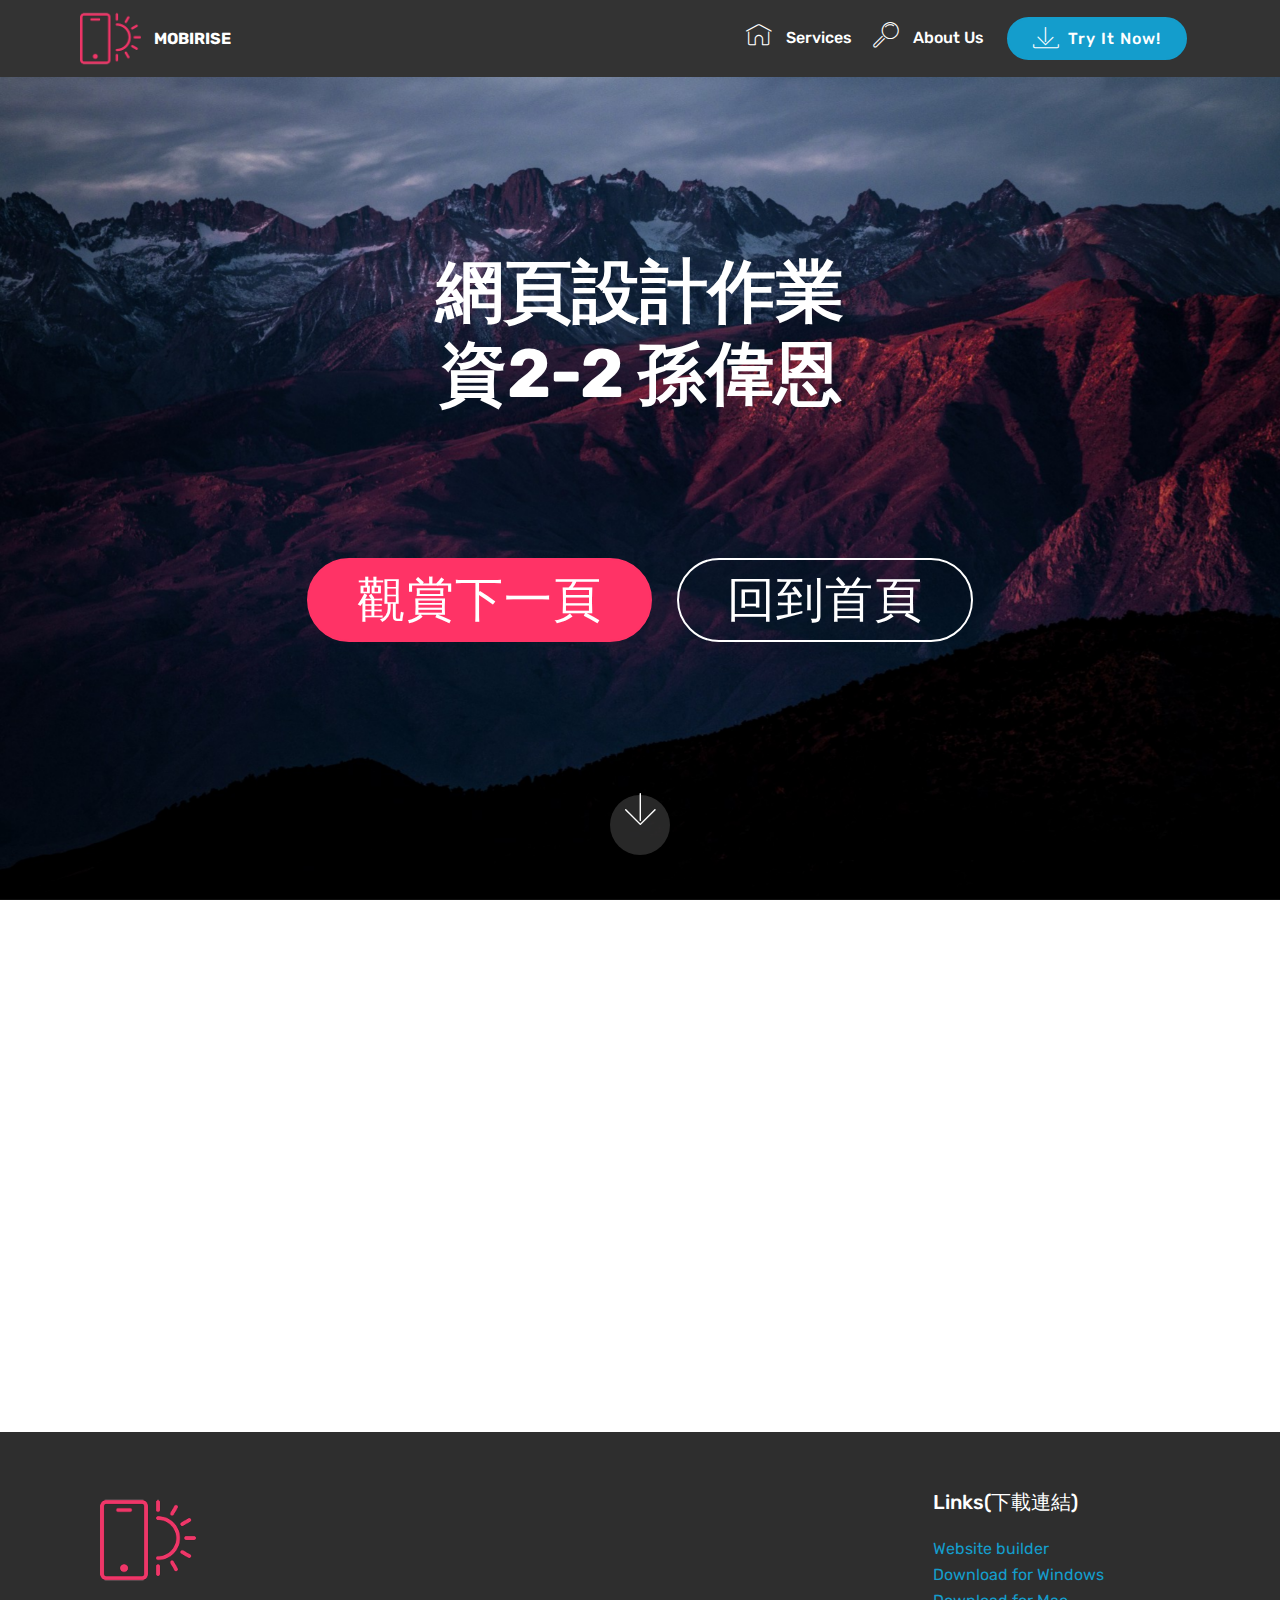
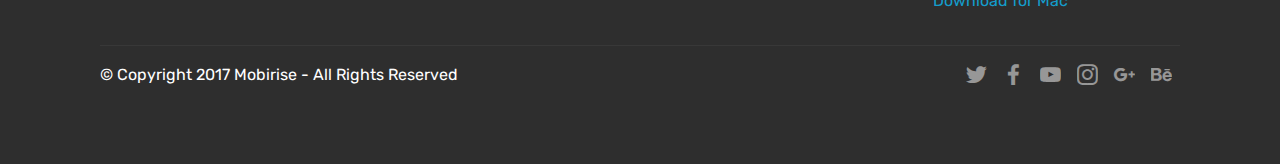
==== index.html @ 775501ca "create github pages" ====
<!DOCTYPE html>
<html>
<head>
  <!-- Site made with Mobirise Website Builder v4.3.4, https://mobirise.com -->
  <meta charset="UTF-8">
  <meta http-equiv="X-UA-Compatible" content="IE=edge">
  <meta name="generator" content="Mobirise v4.3.4, mobirise.com">
  <meta name="viewport" content="width=device-width, initial-scale=1">
  <link rel="shortcut icon" href="assets/images/logo2.png" type="image/x-icon">
  <meta name="description" content="">
  <title>Home</title>
  <link rel="stylesheet" href="assets/web/assets/mobirise-icons/mobirise-icons.css">
  <link rel="stylesheet" href="assets/tether/tether.min.css">
  <link rel="stylesheet" href="assets/bootstrap/css/bootstrap.min.css">
  <link rel="stylesheet" href="assets/bootstrap/css/bootstrap-grid.min.css">
  <link rel="stylesheet" href="assets/bootstrap/css/bootstrap-reboot.min.css">
  <link rel="stylesheet" href="assets/socicon/css/styles.css">
  <link rel="stylesheet" href="assets/dropdown/css/style.css">
  <link rel="stylesheet" href="assets/theme/css/style.css">
  <link rel="stylesheet" href="assets/mobirise/css/mbr-additional.css" type="text/css">
  
  
  
</head>
<body>
<section class="menu cid-qy1KsmOvwh" once="menu" id="menu1-e" data-rv-view="10">

    

    <nav class="navbar navbar-expand beta-menu navbar-dropdown align-items-center navbar-fixed-top navbar-toggleable-sm">
        <button class="navbar-toggler navbar-toggler-right" type="button" data-toggle="collapse" data-target="#navbarSupportedContent" aria-controls="navbarSupportedContent" aria-expanded="false" aria-label="Toggle navigation">
            <div class="hamburger">
                <span></span>
                <span></span>
                <span></span>
                <span></span>
            </div>
        </button>
        <div class="menu-logo">
            <div class="navbar-brand">
                <span class="navbar-logo">
                    <a href="https://mobirise.com">
                         <img src="assets/images/logo2.png" alt="Mobirise" media-simple="true" style="height: 3.8rem;">
                    </a>
                </span>
                <span class="navbar-caption-wrap"><a class="navbar-caption text-white display-4" href="https://mobirise.com">
                        MOBIRISE
                    </a></span>
            </div>
        </div>
        <div class="collapse navbar-collapse" id="navbarSupportedContent">
            <ul class="navbar-nav nav-dropdown" data-app-modern-menu="true">
                <li class="nav-item">
                    <a class="nav-link link text-white display-4" href="https://mobirise.com">
                        <span class="mbri-home mbr-iconfont mbr-iconfont-btn"></span>
                        Services
                    </a>
                </li>
                <li class="nav-item">
                    <a class="nav-link link text-white display-4" href="https://mobirise.com">
                        <span class="mbri-search mbr-iconfont mbr-iconfont-btn"></span>
                        About Us
                    </a>
                </li>
            </ul>
            <div class="navbar-buttons mbr-section-btn">
                <a class="btn btn-sm btn-primary display-4" href="https://mobirise.com">
                    <span class="mbri-save mbr-iconfont mbr-iconfont-btn "></span>
                    Try It Now!
                </a>
            </div>
        </div>
    </nav>
</section>

<section class="engine"><a href="https://mobirise.co/p">bootstrap navbar</a></section><section class="cid-qy1KsnTY1E mbr-fullscreen mbr-parallax-background" id="header2-f" data-rv-view="12">

    

    

    <div class="container align-center">
        <div class="row justify-content-md-center">
            <div class="mbr-white col-md-10">
                <h1 class="mbr-section-title mbr-bold pb-3 mbr-fonts-style display-1">網頁設計作業<br>資2-2 孫偉恩<br><br></h1>
                
                <p class="mbr-text pb-3 mbr-fonts-style display-5"></p>
                <div class="mbr-section-btn"><a class="btn btn-md btn-secondary display-2" href="page1.html#slider2-i">觀賞下一頁</a>
                    <a class="btn btn-md btn-white-outline display-2" href="https://mobirise.com">回到首頁</a></div>
            </div>
        </div>
    </div>
    <div class="mbr-arrow hidden-sm-down" aria-hidden="true">
        <a href="#next">
            <i class="mbri-down mbr-iconfont"></i>
        </a>
    </div>
</section>

<section class="cid-qy1RGTD971" id="video1-m" data-rv-view="15">

    
    
    <figure class="mbr-figure align-center container">
        <div class="video-block" style="width: 66%;">
            <div><iframe class="mbr-embedded-video" src="https://www.youtube.com/embed/7FwPp7DI3oA?rel=0&amp;amp;showinfo=0&amp;autoplay=1&amp;loop=0" width="1280" height="720" frameborder="0" allowfullscreen></iframe></div>
        </div>
    </figure>
</section>

<section class="cid-qy1KsoAacs" id="footer1-g" data-rv-view="17">

    

    

    <div class="container">
        <div class="media-container-row content text-white">
            <div class="col-12 col-md-3">
                <div class="media-wrap">
                    <a href="https://mobirise.com/">
                        <img src="assets/images/logo2.png" alt="Mobirise" media-simple="true">
                    </a>
                </div>
            </div>
            <div class="col-12 col-md-3 mbr-fonts-style display-7">
                <h5 class="pb-3"></h5>
                <p class="mbr-text"></p>
            </div>
            <div class="col-12 col-md-3 mbr-fonts-style display-7">
                <h5 class="pb-3"></h5>
                <p class="mbr-text"></p>
            </div>
            <div class="col-12 col-md-3 mbr-fonts-style display-7">
                <h5 class="pb-3">
                    Links(下載連結)</h5>
                <p class="mbr-text">
                    <a class="text-primary" href="https://mobirise.com/">Website builder</a>
                    <br><a class="text-primary" href="https://mobirise.com/mobirise-free-win.zip">Download for Windows</a>
                    <br><a class="text-primary" href="https://mobirise.com/mobirise-free-mac.zip">Download for Mac</a>
                </p>
            </div>
        </div>
        <div class="footer-lower">
            <div class="media-container-row">
                <div class="col-sm-12">
                    <hr>
                </div>
            </div>
            <div class="media-container-row mbr-white">
                <div class="col-sm-6 copyright">
                    <p class="mbr-text mbr-fonts-style display-7">
                        © Copyright 2017 Mobirise - All Rights Reserved
                    </p>
                </div>
                <div class="col-md-6">
                    <div class="social-list align-right">
                        <div class="soc-item">
                            <a href="https://twitter.com/mobirise" target="_blank">
                                <span class="socicon-twitter socicon mbr-iconfont mbr-iconfont-social" media-simple="true"></span>
                            </a>
                        </div>
                        <div class="soc-item">
                            <a href="https://www.facebook.com/pages/Mobirise/1616226671953247" target="_blank">
                                <span class="socicon-facebook socicon mbr-iconfont mbr-iconfont-social" media-simple="true"></span>
                            </a>
                        </div>
                        <div class="soc-item">
                            <a href="https://www.youtube.com/c/mobirise" target="_blank">
                                <span class="socicon-youtube socicon mbr-iconfont mbr-iconfont-social" media-simple="true"></span>
                            </a>
                        </div>
                        <div class="soc-item">
                            <a href="https://instagram.com/mobirise" target="_blank">
                                <span class="socicon-instagram socicon mbr-iconfont mbr-iconfont-social" media-simple="true"></span>
                            </a>
                        </div>
                        <div class="soc-item">
                            <a href="https://plus.google.com/u/0/+Mobirise" target="_blank">
                                <span class="socicon-googleplus socicon mbr-iconfont mbr-iconfont-social" media-simple="true"></span>
                            </a>
                        </div>
                        <div class="soc-item">
                            <a href="https://www.behance.net/Mobirise" target="_blank">
                                <span class="socicon-behance socicon mbr-iconfont mbr-iconfont-social" media-simple="true"></span>
                            </a>
                        </div>
                    </div>
                </div>
            </div>
        </div>
    </div>
</section>


  <script src="assets/web/assets/jquery/jquery.min.js"></script>
  <script src="assets/popper/popper.min.js"></script>
  <script src="assets/tether/tether.min.js"></script>
  <script src="assets/bootstrap/js/bootstrap.min.js"></script>
  <script src="assets/dropdown/js/script.min.js"></script>
  <script src="assets/touch-swipe/jquery.touch-swipe.min.js"></script>
  <script src="assets/jarallax/jarallax.min.js"></script>
  <script src="assets/smooth-scroll/smooth-scroll.js"></script>
  <script src="assets/theme/js/script.js"></script>
  
  
</body>
</html>
---- assets/web/assets/mobirise-icons/mobirise-icons.css ----
@font-face {
  font-family: 'MobiriseIcons';
  src:  url('mobirise-icons.eot?spat4u');
  src:  url('mobirise-icons.eot?spat4u#iefix') format('embedded-opentype'),
    url('mobirise-icons.ttf?spat4u') format('truetype'),
    url('mobirise-icons.woff?spat4u') format('woff'),
    url('mobirise-icons.svg?spat4u#MobiriseIcons') format('svg');
  font-weight: normal;
  font-style: normal;
}

[class^="mbri-"], [class*=" mbri-"] {
  /* use !important to prevent issues with browser extensions that change fonts */
  font-family: MobiriseIcons !important;
  speak: none;
  font-style: normal;
  font-weight: normal;
  font-variant: normal;
  text-transform: none;
  line-height: 1;

  /* Better Font Rendering =========== */
  -webkit-font-smoothing: antialiased;
  -moz-osx-font-smoothing: grayscale;
}

.mbri-add-submenu:before {
  content: "\e900";
}
.mbri-alert:before {
  content: "\e901";
}
.mbri-align-center:before {
  content: "\e902";
}
.mbri-align-justify:before {
  content: "\e903";
}
.mbri-align-left:before {
  content: "\e904";
}
.mbri-align-right:before {
  content: "\e905";
}
.mbri-android:before {
  content: "\e906";
}
.mbri-apple:before {
  content: "\e907";
}
.mbri-arrow-down:before {
  content: "\e908";
}
.mbri-arrow-next:before {
  content: "\e909";
}
.mbri-arrow-prev:before {
  content: "\e90a";
}
.mbri-arrow-up:before {
  content: "\e90b";
}
.mbri-bold:before {
  content: "\e90c";
}
.mbri-bookmark:before {
  content: "\e90d";
}
.mbri-bootstrap:before {
  content: "\e90e";
}
.mbri-briefcase:before {
  content: "\e90f";
}
.mbri-browse:before {
  content: "\e910";
}
.mbri-bulleted-list:before {
  content: "\e911";
}
.mbri-calendar:before {
  content: "\e912";
}
.mbri-camera:before {
  content: "\e913";
}
.mbri-cart-add:before {
  content: "\e914";
}
.mbri-cart-full:before {
  content: "\e915";
}
.mbri-cash:before {
  content: "\e916";
}
.mbri-change-style:before {
  content: "\e917";
}
.mbri-chat:before {
  content: "\e918";
}
.mbri-clock:before {
  content: "\e919";
}
.mbri-close:before {
  content: "\e91a";
}
.mbri-cloud:before {
  content: "\e91b";
}
.mbri-code:before {
  content: "\e91c";
}
.mbri-contact-form:before {
  content: "\e91d";
}
.mbri-credit-card:before {
  content: "\e91e";
}
.mbri-cursor-click:before {
  content: "\e91f";
}
.mbri-cust-feedback:before {
  content: "\e920";
}
.mbri-database:before {
  content: "\e921";
}
.mbri-delivery:before {
  content: "\e922";
}
.mbri-desktop:before {
  content: "\e923";
}
.mbri-devices:before {
  content: "\e924";
}
.mbri-down:before {
  content: "\e925";
}
.mbri-download:before {
  content: "\e989";
}
.mbri-drag-n-drop:before {
  content: "\e927";
}
.mbri-drag-n-drop2:before {
  content: "\e928";
}
.mbri-edit:before {
  content: "\e929";
}
.mbri-edit2:before {
  content: "\e92a";
}
.mbri-error:before {
  content: "\e92b";
}
.mbri-extension:before {
  content: "\e92c";
}
.mbri-features:before {
  content: "\e92d";
}
.mbri-file:before {
  content: "\e92e";
}
.mbri-flag:before {
  content: "\e92f";
}
.mbri-folder:before {
  content: "\e930";
}
.mbri-gift:before {
  content: "\e931";
}
.mbri-github:before {
  content: "\e932";
}
.mbri-globe:before {
  content: "\e933";
}
.mbri-globe-2:before {
  content: "\e934";
}
.mbri-growing-chart:before {
  content: "\e935";
}
.mbri-hearth:before {
  content: "\e936";
}
.mbri-help:before {
  content: "\e937";
}
.mbri-home:before {
  content: "\e938";
}
.mbri-hot-cup:before {
  content: "\e939";
}
.mbri-idea:before {
  content: "\e93a";
}
.mbri-image-gallery:before {
  content: "\e93b";
}
.mbri-image-slider:before {
  content: "\e93c";
}
.mbri-info:before {
  content: "\e93d";
}
.mbri-italic:before {
  content: "\e93e";
}
.mbri-key:before {
  content: "\e93f";
}
.mbri-laptop:before {
  content: "\e940";
}
.mbri-layers:before {
  content: "\e941";
}
.mbri-left-right:before {
  content: "\e942";
}
.mbri-left:before {
  content: "\e943";
}
.mbri-letter:before {
  content: "\e944";
}
.mbri-like:before {
  content: "\e945";
}
.mbri-link:before {
  content: "\e946";
}
.mbri-lock:before {
  content: "\e947";
}
.mbri-login:before {
  content: "\e948";
}
.mbri-logout:before {
  content: "\e949";
}
.mbri-magic-stick:before {
  content: "\e94a";
}
.mbri-map-pin:before {
  content: "\e94b";
}
.mbri-menu:before {
  content: "\e94c";
}
.mbri-mobile:before {
  content: "\e94d";
}
.mbri-mobile2:before {
  content: "\e94e";
}
.mbri-mobirise:before {
  content: "\e94f";
}
.mbri-more-horizontal:before {
  content: "\e950";
}
.mbri-more-vertical:before {
  content: "\e951";
}
.mbri-music:before {
  content: "\e952";
}
.mbri-new-file:before {
  content: "\e953";
}
.mbri-numbered-list:before {
  content: "\e954";
}
.mbri-opened-folder:before {
  content: "\e955";
}
.mbri-pages:before {
  content: "\e956";
}
.mbri-paper-plane:before {
  content: "\e957";
}
.mbri-paperclip:before {
  content: "\e958";
}
.mbri-photo:before {
  content: "\e959";
}
.mbri-photos:before {
  content: "\e95a";
}
.mbri-pin:before {
  content: "\e95b";
}
.mbri-play:before {
  content: "\e95c";
}
.mbri-plus:before {
  content: "\e95d";
}
.mbri-preview:before {
  content: "\e95e";
}
.mbri-print:before {
  content: "\e95f";
}
.mbri-protect:before {
  content: "\e960";
}
.mbri-question:before {
  content: "\e961";
}
.mbri-quote-left:before {
  content: "\e962";
}
.mbri-quote-right:before {
  content: "\e963";
}
.mbri-refresh:before {
  content: "\e964";
}
.mbri-responsive:before {
  content: "\e965";
}
.mbri-right:before {
  content: "\e966";
}
.mbri-rocket:before {
  content: "\e967";
}
.mbri-sad-face:before {
  content: "\e968";
}
.mbri-sale:before {
  content: "\e969";
}
.mbri-save:before {
  content: "\e96a";
}
.mbri-search:before {
  content: "\e96b";
}
.mbri-setting:before {
  content: "\e96c";
}
.mbri-setting2:before {
  content: "\e96d";
}
.mbri-setting3:before {
  content: "\e96e";
}
.mbri-share:before {
  content: "\e96f";
}
.mbri-shopping-bag:before {
  content: "\e970";
}
.mbri-shopping-basket:before {
  content: "\e971";
}
.mbri-shopping-cart:before {
  content: "\e972";
}
.mbri-sites:before {
  content: "\e973";
}
.mbri-smile-face:before {
  content: "\e974";
}
.mbri-speed:before {
  content: "\e975";
}
.mbri-star:before {
  content: "\e976";
}
.mbri-success:before {
  content: "\e977";
}
.mbri-sun:before {
  content: "\e978";
}
.mbri-sun2:before {
  content: "\e979";
}
.mbri-tablet:before {
  content: "\e97a";
}
.mbri-tablet-vertical:before {
  content: "\e97b";
}
.mbri-target:before {
  content: "\e97c";
}
.mbri-timer:before {
  content: "\e97d";
}
.mbri-to-ftp:before {
  content: "\e97e";
}
.mbri-to-local-drive:before {
  content: "\e97f";
}
.mbri-touch-swipe:before {
  content: "\e980";
}
.mbri-touch:before {
  content: "\e981";
}
.mbri-trash:before {
  content: "\e982";
}
.mbri-underline:before {
  content: "\e983";
}
.mbri-unlink:before {
  content: "\e984";
}
.mbri-unlock:before {
  content: "\e985";
}
.mbri-up-down:before {
  content: "\e986";
}
.mbri-up:before {
  content: "\e987";
}
.mbri-update:before {
  content: "\e988";
}
.mbri-upload:before {
 content: "\e926"; 
}
.mbri-user:before {
  content: "\e98a";
}
.mbri-user2:before {
  content: "\e98b";
}
.mbri-users:before {
  content: "\e98c";
}
.mbri-video:before {
  content: "\e98d";
}
.mbri-video-play:before {
  content: "\e98e";
}
.mbri-watch:before {
  content: "\e98f";
}
.mbri-website-theme:before {
  content: "\e990";
}
.mbri-wifi:before {
  content: "\e991";
}
.mbri-windows:before {
  content: "\e992";
}
.mbri-zoom-out:before {
  content: "\e993";
}
.mbri-redo:before {
  content: "\e994";
}
.mbri-undo:before {
  content: "\e995";
}
---- assets/socicon/css/styles.css ----
@charset "UTF-8";

@font-face {
  font-family: "socicon";
  src:url("../fonts/socicon.eot");
  src:url("../fonts/socicon.eot?#iefix") format("embedded-opentype"),
    url("../fonts/socicon.woff") format("woff"),
    url("../fonts/socicon.ttf") format("truetype"),
    url("../fonts/socicon.svg#socicon") format("svg");
  font-weight: normal;
  font-style: normal;

}

[data-icon]:before {
  font-family: "socicon" !important;
  content: attr(data-icon);
  font-style: normal !important;
  font-weight: normal !important;
  font-variant: normal !important;
  text-transform: none !important;
  speak: none;
  line-height: 1;
  -webkit-font-smoothing: antialiased;
  -moz-osx-font-smoothing: grayscale;
}

[class^="socicon-"]:before,
[class*=" socicon-"]:before {
  font-family: "socicon" !important;
  font-style: normal !important;
  font-weight: normal !important;
  font-variant: normal !important;
  text-transform: none !important;
  speak: none;
  line-height: 1;
  -webkit-font-smoothing: antialiased;
  -moz-osx-font-smoothing: grayscale;
}

.socicon-modelmayhem:before {
  content: "\e000";
}
.socicon-mixcloud:before {
  content: "\e001";
}
.socicon-drupal:before {
  content: "\e002";
}
.socicon-swarm:before {
  content: "\e003";
}
.socicon-istock:before {
  content: "\e004";
}
.socicon-yammer:before {
  content: "\e005";
}
.socicon-ello:before {
  content: "\e006";
}
.socicon-stackoverflow:before {
  content: "\e007";
}
.socicon-persona:before {
  content: "\e008";
}
.socicon-triplej:before {
  content: "\e009";
}
.socicon-houzz:before {
  content: "\e00a";
}
.socicon-rss:before {
  content: "\e00b";
}
.socicon-paypal:before {
  content: "\e00c";
}
.socicon-odnoklassniki:before {
  content: "\e00d";
}
.socicon-airbnb:before {
  content: "\e00e";
}
.socicon-periscope:before {
  content: "\e00f";
}
.socicon-outlook:before {
  content: "\e010";
}
.socicon-coderwall:before {
  content: "\e011";
}
.socicon-tripadvisor:before {
  content: "\e012";
}
.socicon-appnet:before {
  content: "\e013";
}
.socicon-goodreads:before {
  content: "\e014";
}
.socicon-tripit:before {
  content: "\e015";
}
.socicon-lanyrd:before {
  content: "\e016";
}
.socicon-slideshare:before {
  content: "\e017";
}
.socicon-buffer:before {
  content: "\e018";
}
.socicon-disqus:before {
  content: "\e019";
}
.socicon-vkontakte:before {
  content: "\e01a";
}
.socicon-whatsapp:before {
  content: "\e01b";
}
.socicon-patreon:before {
  content: "\e01c";
}
.socicon-storehouse:before {
  content: "\e01d";
}
.socicon-pocket:before {
  content: "\e01e";
}
.socicon-mail:before {
  content: "\e01f";
}
.socicon-blogger:before {
  content: "\e020";
}
.socicon-technorati:before {
  content: "\e021";
}
.socicon-reddit:before {
  content: "\e022";
}
.socicon-dribbble:before {
  content: "\e023";
}
.socicon-stumbleupon:before {
  content: "\e024";
}
.socicon-digg:before {
  content: "\e025";
}
.socicon-envato:before {
  content: "\e026";
}
.socicon-behance:before {
  content: "\e027";
}
.socicon-delicious:before {
  content: "\e028";
}
.socicon-deviantart:before {
  content: "\e029";
}
.socicon-forrst:before {
  content: "\e02a";
}
.socicon-play:before {
  content: "\e02b";
}
.socicon-zerply:before {
  content: "\e02c";
}
.socicon-wikipedia:before {
  content: "\e02d";
}
.socicon-apple:before {
  content: "\e02e";
}
.socicon-flattr:before {
  content: "\e02f";
}
.socicon-github:before {
  content: "\e030";
}
.socicon-renren:before {
  content: "\e031";
}
.socicon-friendfeed:before {
  content: "\e032";
}
.socicon-newsvine:before {
  content: "\e033";
}
.socicon-identica:before {
  content: "\e034";
}
.socicon-bebo:before {
  content: "\e035";
}
.socicon-zynga:before {
  content: "\e036";
}
.socicon-steam:before {
  content: "\e037";
}
.socicon-xbox:before {
  content: "\e038";
}
.socicon-windows:before {
  content: "\e039";
}
.socicon-qq:before {
  content: "\e03a";
}
.socicon-douban:before {
  content: "\e03b";
}
.socicon-meetup:before {
  content: "\e03c";
}
.socicon-playstation:before {
  content: "\e03d";
}
.socicon-android:before {
  content: "\e03e";
}
.socicon-snapchat:before {
  content: "\e03f";
}
.socicon-twitter:before {
  content: "\e040";
}
.socicon-facebook:before {
  content: "\e041";
}
.socicon-googleplus:before {
  content: "\e042";
}
.socicon-pinterest:before {
  content: "\e043";
}
.socicon-foursquare:before {
  content: "\e044";
}
.socicon-yahoo:before {
  content: "\e045";
}
.socicon-skype:before {
  content: "\e046";
}
.socicon-yelp:before {
  content: "\e047";
}
.socicon-feedburner:before {
  content: "\e048";
}
.socicon-linkedin:before {
  content: "\e049";
}
.socicon-viadeo:before {
  content: "\e04a";
}
.socicon-xing:before {
  content: "\e04b";
}
.socicon-myspace:before {
  content: "\e04c";
}
.socicon-soundcloud:before {
  content: "\e04d";
}
.socicon-spotify:before {
  content: "\e04e";
}
.socicon-grooveshark:before {
  content: "\e04f";
}
.socicon-lastfm:before {
  content: "\e050";
}
.socicon-youtube:before {
  content: "\e051";
}
.socicon-vimeo:before {
  content: "\e052";
}
.socicon-dailymotion:before {
  content: "\e053";
}
.socicon-vine:before {
  content: "\e054";
}
.socicon-flickr:before {
  content: "\e055";
}
.socicon-500px:before {
  content: "\e056";
}
.socicon-wordpress:before {
  content: "\e058";
}
.socicon-tumblr:before {
  content: "\e059";
}
.socicon-twitch:before {
  content: "\e05a";
}
.socicon-8tracks:before {
  content: "\e05b";
}
.socicon-amazon:before {
  content: "\e05c";
}
.socicon-icq:before {
  content: "\e05d";
}
.socicon-smugmug:before {
  content: "\e05e";
}
.socicon-ravelry:before {
  content: "\e05f";
}
.socicon-weibo:before {
  content: "\e060";
}
.socicon-baidu:before {
  content: "\e061";
}
.socicon-angellist:before {
  content: "\e062";
}
.socicon-ebay:before {
  content: "\e063";
}
.socicon-imdb:before {
  content: "\e064";
}
.socicon-stayfriends:before {
  content: "\e065";
}
.socicon-residentadvisor:before {
  content: "\e066";
}
.socicon-google:before {
  content: "\e067";
}
.socicon-yandex:before {
  content: "\e068";
}
.socicon-sharethis:before {
  content: "\e069";
}
.socicon-bandcamp:before {
  content: "\e06a";
}
.socicon-itunes:before {
  content: "\e06b";
}
.socicon-deezer:before {
  content: "\e06c";
}
.socicon-telegram:before {
  content: "\e06e";
}
.socicon-openid:before {
  content: "\e06f";
}
.socicon-amplement:before {
  content: "\e070";
}
.socicon-viber:before {
  content: "\e071";
}
.socicon-zomato:before {
  content: "\e072";
}
.socicon-draugiem:before {
  content: "\e074";
}
.socicon-endomodo:before {
  content: "\e075";
}
.socicon-filmweb:before {
  content: "\e076";
}
.socicon-stackexchange:before {
  content: "\e077";
}
.socicon-wykop:before {
  content: "\e078";
}
.socicon-teamspeak:before {
  content: "\e079";
}
.socicon-teamviewer:before {
  content: "\e07a";
}
.socicon-ventrilo:before {
  content: "\e07b";
}
.socicon-younow:before {
  content: "\e07c";
}
.socicon-raidcall:before {
  content: "\e07d";
}
.socicon-mumble:before {
  content: "\e07e";
}
.socicon-medium:before {
  content: "\e06d";
}
.socicon-bebee:before {
  content: "\e07f";
}
.socicon-hitbox:before {
  content: "\e080";
}
.socicon-reverbnation:before {
  content: "\e081";
}
.socicon-formulr:before {
  content: "\e082";
}
.socicon-instagram:before {
  content: "\e057";
}
.socicon-battlenet:before {
  content: "\e083";
}
.socicon-chrome:before {
  content: "\e084";
}
.socicon-discord:before {
  content: "\e086";
}
.socicon-issuu:before {
  content: "\e087";
}
.socicon-macos:before {
  content: "\e088";
}
.socicon-firefox:before {
  content: "\e089";
}
.socicon-opera:before {
  content: "\e08d";
}
.socicon-keybase:before {
  content: "\e090";
}
.socicon-alliance:before {
  content: "\e091";
}
.socicon-livejournal:before {
  content: "\e092";
}
.socicon-googlephotos:before {
  content: "\e093";
}
.socicon-horde:before {
  content: "\e094";
}
.socicon-etsy:before {
  content: "\e095";
}
.socicon-zapier:before {
  content: "\e096";
}
.socicon-google-scholar:before {
  content: "\e097";
}
.socicon-researchgate:before {
  content: "\e098";
}
.socicon-wechat:before {
  content: "\e099";
}
.socicon-strava:before {
  content: "\e09a";
}
.socicon-line:before {
  content: "\e09b";
}
.socicon-lyft:before {
  content: "\e09c";
}
.socicon-uber:before {
  content: "\e09d";
}
.socicon-songkick:before {
  content: "\e09e";
}
.socicon-viewbug:before {
  content: "\e09f";
}
.socicon-googlegroups:before {
  content: "\e0a0";
}
.socicon-quora:before {
  content: "\e073";
}
.socicon-diablo:before {
  content: "\e085";
}
.socicon-blizzard:before {
  content: "\e0a1";
}
.socicon-hearthstone:before {
  content: "\e08b";
}
.socicon-heroes:before {
  content: "\e08a";
}
.socicon-overwatch:before {
  content: "\e08c";
}
.socicon-warcraft:before {
  content: "\e08e";
}
.socicon-starcraft:before {
  content: "\e08f";
}
.socicon-beam:before {
  content: "\e0a2";
}
.socicon-curse:before {
  content: "\e0a3";
}
.socicon-player:before {
  content: "\e0a4";
}
.socicon-streamjar:before {
  content: "\e0a5";
}
.socicon-nintendo:before {
  content: "\e0a6";
}
.socicon-hellocoton:before {
  content: "\e0a7";
}
---- assets/dropdown/css/style.css ----
.navbar-dropdown {
  left: 0;
  padding: 0;
  position: absolute;
  right: 0;
  top: 0;
  transition: all 0.45s ease;
  z-index: 1030;
  background: #282828; }
  .navbar-dropdown .navbar-logo {
    margin-right: 0.8rem;
    transition: margin 0.3s ease-in-out;
    vertical-align: middle; }
    .navbar-dropdown .navbar-logo img {
      height: 3.125rem;
      transition: all 0.3s ease-in-out; }
    .navbar-dropdown .navbar-logo.mbr-iconfont {
      font-size: 3.125rem;
      line-height: 3.125rem; }
  .navbar-dropdown .navbar-caption {
    font-weight: 700;
    white-space: normal;
    vertical-align: -4px;
    line-height: 3.125rem !important; }
    .navbar-dropdown .navbar-caption, .navbar-dropdown .navbar-caption:hover {
      color: inherit;
      text-decoration: none; }
  .navbar-dropdown .mbr-iconfont + .navbar-caption {
    vertical-align: -1px; }
  .navbar-dropdown.navbar-fixed-top {
    position: fixed; }
  .navbar-dropdown .navbar-brand span {
    vertical-align: -4px; }
  .navbar-dropdown.bg-color.transparent {
    background: none; }
  .navbar-dropdown.navbar-short .navbar-brand {
    padding: 0.625rem 0; }
    .navbar-dropdown.navbar-short .navbar-brand span {
      vertical-align: -1px; }
  .navbar-dropdown.navbar-short .navbar-caption {
    line-height: 2.375rem !important;
    vertical-align: -2px; }
  .navbar-dropdown.navbar-short .navbar-logo {
    margin-right: 0.5rem; }
    .navbar-dropdown.navbar-short .navbar-logo img {
      height: 2.375rem; }
    .navbar-dropdown.navbar-short .navbar-logo.mbr-iconfont {
      font-size: 2.375rem;
      line-height: 2.375rem; }
  .navbar-dropdown.navbar-short .mbr-table-cell {
    height: 3.625rem; }
  .navbar-dropdown .navbar-close {
    left: 0.6875rem;
    position: fixed;
    top: 0.75rem;
    z-index: 1000; }
  .navbar-dropdown .hamburger-icon {
    content: "";
    display: inline-block;
    vertical-align: middle;
    width: 16px;
    -webkit-box-shadow: 0 -6px 0 1px #282828,0 0 0 1px #282828,0 6px 0 1px #282828;
    -moz-box-shadow: 0 -6px 0 1px #282828,0 0 0 1px #282828,0 6px 0 1px #282828;
    box-shadow: 0 -6px 0 1px #282828,0 0 0 1px #282828,0 6px 0 1px #282828; }

.dropdown-menu .dropdown-toggle[data-toggle="dropdown-submenu"]::after {
  border-bottom: 0.35em solid transparent;
  border-left: 0.35em solid;
  border-right: 0;
  border-top: 0.35em solid transparent;
  margin-left: 0.3rem; }

.dropdown-menu .dropdown-item:focus {
  outline: 0; }

.nav-dropdown {
  font-size: 0.75rem;
  font-weight: 500;
  height: auto !important; }
  .nav-dropdown .nav-btn {
    padding-left: 1rem; }
  .nav-dropdown .link {
    margin: .667em 1.667em;
    font-weight: 500;
    padding: 0;
    transition: color .2s ease-in-out; }
    .nav-dropdown .link.dropdown-toggle {
      margin-right: 2.583em; }
      .nav-dropdown .link.dropdown-toggle::after {
        margin-left: .25rem;
        border-top: 0.35em solid;
        border-right: 0.35em solid transparent;
        border-left: 0.35em solid transparent;
        border-bottom: 0; }
      .nav-dropdown .link.dropdown-toggle[aria-expanded="true"] {
        margin: 0;
        padding: 0.667em 3.263em  0.667em 1.667em; }
  .nav-dropdown .link::after,
  .nav-dropdown .dropdown-item::after {
    color: inherit; }
  .nav-dropdown .btn {
    font-size: 0.75rem;
    font-weight: 700;
    letter-spacing: 0;
    margin-bottom: 0;
    padding-left: 1.25rem;
    padding-right: 1.25rem; }
  .nav-dropdown .dropdown-menu {
    border-radius: 0;
    border: 0;
    left: 0;
    margin: 0;
    padding-bottom: 1.25rem;
    padding-top: 1.25rem;
    position: relative; }
  .nav-dropdown .dropdown-submenu {
    margin-left: 0.125rem;
    top: 0; }
  .nav-dropdown .dropdown-item {
    font-weight: 500;
    line-height: 2;
    padding: 0.3846em 4.615em 0.3846em 1.5385em;
    position: relative;
    transition: color .2s ease-in-out, background-color .2s ease-in-out; }
    .nav-dropdown .dropdown-item::after {
      margin-top: -0.3077em;
      position: absolute;
      right: 1.1538em;
      top: 50%; }
    .nav-dropdown .dropdown-item:focus, .nav-dropdown .dropdown-item:hover {
      background: none; }

@media (max-width: 767px) {
  .nav-dropdown.navbar-toggleable-sm {
    bottom: 0;
    display: none;
    left: 0;
    overflow-x: hidden;
    position: fixed;
    top: 0;
    transform: translateX(-100%);
    -ms-transform: translateX(-100%);
    -webkit-transform: translateX(-100%);
    width: 18.75rem;
    z-index: 999; } }
.nav-dropdown.navbar-toggleable-xl {
  bottom: 0;
  display: none;
  left: 0;
  overflow-x: hidden;
  position: fixed;
  top: 0;
  transform: translateX(-100%);
  -ms-transform: translateX(-100%);
  -webkit-transform: translateX(-100%);
  width: 18.75rem;
  z-index: 999; }

.nav-dropdown-sm {
  display: block !important;
  overflow-x: hidden;
  overflow: auto;
  padding-top: 3.875rem; }
  .nav-dropdown-sm::after {
    content: "";
    display: block;
    height: 3rem;
    width: 100%; }
  .nav-dropdown-sm.collapse.in ~ .navbar-close {
    display: block !important; }
  .nav-dropdown-sm.collapsing, .nav-dropdown-sm.collapse.in {
    transform: translateX(0);
    -ms-transform: translateX(0);
    -webkit-transform: translateX(0);
    transition: all 0.25s ease-out;
    -webkit-transition: all 0.25s ease-out;
    background: #282828; }
  .nav-dropdown-sm.collapsing[aria-expanded="false"] {
    transform: translateX(-100%);
    -ms-transform: translateX(-100%);
    -webkit-transform: translateX(-100%); }
  .nav-dropdown-sm .nav-item {
    display: block;
    margin-left: 0 !important;
    padding-left: 0; }
  .nav-dropdown-sm .link,
  .nav-dropdown-sm .dropdown-item {
    border-top: 1px dotted rgba(255, 255, 255, 0.1);
    font-size: 0.8125rem;
    line-height: 1.6;
    margin: 0 !important;
    padding: 0.875rem 2.4rem 0.875rem 1.5625rem !important;
    position: relative;
    white-space: normal; }
    .nav-dropdown-sm .link:focus, .nav-dropdown-sm .link:hover,
    .nav-dropdown-sm .dropdown-item:focus,
    .nav-dropdown-sm .dropdown-item:hover {
      background: rgba(0, 0, 0, 0.2) !important;
      color: #c0a375; }
  .nav-dropdown-sm .nav-btn {
    position: relative;
    padding: 1.5625rem 1.5625rem 0 1.5625rem; }
    .nav-dropdown-sm .nav-btn::before {
      border-top: 1px dotted rgba(255, 255, 255, 0.1);
      content: "";
      left: 0;
      position: absolute;
      top: 0;
      width: 100%; }
    .nav-dropdown-sm .nav-btn + .nav-btn {
      padding-top: 0.625rem; }
      .nav-dropdown-sm .nav-btn + .nav-btn::before {
        display: none; }
  .nav-dropdown-sm .btn {
    padding: 0.625rem 0; }
  .nav-dropdown-sm .dropdown-toggle[data-toggle="dropdown-submenu"]::after {
    margin-left: .25rem;
    border-top: 0.35em solid;
    border-right: 0.35em solid transparent;
    border-left: 0.35em solid transparent;
    border-bottom: 0; }
  .nav-dropdown-sm .dropdown-toggle[data-toggle="dropdown-submenu"][aria-expanded="true"]::after {
    border-top: 0;
    border-right: 0.35em solid transparent;
    border-left: 0.35em solid transparent;
    border-bottom: 0.35em solid; }
  .nav-dropdown-sm .dropdown-menu {
    margin: 0;
    padding: 0;
    position: relative;
    top: 0;
    left: 0;
    width: 100%;
    border: 0;
    float: none;
    border-radius: 0;
    background: none; }
  .nav-dropdown-sm .dropdown-submenu {
    left: 100%;
    margin-left: 0.125rem;
    margin-top: -1.25rem;
    top: 0; }

.navbar-toggleable-sm .nav-dropdown .dropdown-menu {
  position: absolute; }

.navbar-toggleable-sm .nav-dropdown .dropdown-submenu {
  left: 100%;
  margin-left: 0.125rem;
  margin-top: -1.25rem;
  top: 0; }

.navbar-toggleable-sm.opened .nav-dropdown .dropdown-menu {
  position: relative; }

.navbar-toggleable-sm.opened .nav-dropdown .dropdown-submenu {
  left: 0;
  margin-left: 00rem;
  margin-top: 0rem;
  top: 0; }

.is-builder .nav-dropdown.collapsing {
  transition: none !important; }

/*# sourceMappingURL=style.css.map */
---- assets/theme/css/style.css ----
/*!
 * Mobirise v4 theme (https://mobirise.com/)
 * Copyright 2017 Mobirise
 */
section {
  background-color: #eeeeee; }

section,
.container,
.container-fluid {
  position: relative;
  word-wrap: break-word; }

a.mbr-iconfont:hover {
  text-decoration: none; }

.article .lead p, .article .lead ul, .article .lead ol, .article .lead pre, .article .lead blockquote {
  margin-bottom: 0; }

a {
  font-style: normal;
  font-weight: 400;
  cursor: pointer; }
  a, a:hover {
    text-decoration: none; }

figure {
  margin-bottom: 0; }

body {
  color: #232323; }

h1, h2, h3, h4, h5, h6,
.h1, .h2, .h3, .h4, .h5, .h6,
.display-1, .display-2, .display-3, .display-4 {
  line-height: 1;
  word-break: break-word;
  word-wrap: break-word; }

b, strong {
  font-weight: bold; }

blockquote {
  padding: 10px 0 10px 20px;
  position: relative;
  border-left: 2px solid;
  border-color: #ff3366; }

input:-webkit-autofill, input:-webkit-autofill:hover, input:-webkit-autofill:focus, input:-webkit-autofill:active {
  transition-delay: 9999s;
  transition-property: background-color, color; }

textarea[type="hidden"] {
  display: none; }

body {
  position: relative; }

section {
  background-position: 50% 50%;
  background-repeat: no-repeat;
  background-size: cover; }
  section .mbr-background-video,
  section .mbr-background-video-preview {
    position: absolute;
    bottom: 0;
    left: 0;
    right: 0;
    top: 0; }

.hidden {
  visibility: hidden; }

.mbr-z-index20 {
  z-index: 20; }

/*! Base colors */
.mbr-white {
  color: #ffffff; }

.mbr-black {
  color: #000000; }

.mbr-bg-white {
  background-color: #ffffff; }

.mbr-bg-black {
  background-color: #000000; }

/*! Text-aligns */
.align-left {
  text-align: left; }

.align-center {
  text-align: center; }

.align-right {
  text-align: right; }

@media (max-width: 767px) {
  .align-left, .align-center, .align-right, .mbr-section-btn, .mbr-section-title {
    text-align: center; } }
/*! Font-weight  */
.mbr-light {
  font-weight: 300; }

.mbr-regular {
  font-weight: 400; }

.mbr-semibold {
  font-weight: 500; }

.mbr-bold {
  font-weight: 700; }

/*! Media  */
.media-size-item {
  -webkit-flex: 1 1 auto;
  -moz-flex: 1 1 auto;
  -ms-flex: 1 1 auto;
  -o-flex: 1 1 auto;
  flex: 1 1 auto; }

.media-content {
  -webkit-flex-basis: 100%;
  flex-basis: 100%; }

.media-container-row {
  display: -ms-flexbox;
  display: -webkit-flex;
  display: flex;
  -webkit-flex-direction: row;
  -ms-flex-direction: row;
  flex-direction: row;
  -webkit-flex-wrap: wrap;
  -ms-flex-wrap: wrap;
  flex-wrap: wrap;
  -webkit-justify-content: center;
  -ms-flex-pack: center;
  justify-content: center;
  -webkit-align-content: center;
  -ms-flex-line-pack: center;
  align-content: center;
  -webkit-align-items: start;
  -ms-flex-align: start;
  align-items: start; }
  .media-container-row .media-size-item {
    width: 400px; }

.media-container-column {
  display: -ms-flexbox;
  display: -webkit-flex;
  display: flex;
  -webkit-flex-direction: column;
  -ms-flex-direction: column;
  flex-direction: column;
  -webkit-flex-wrap: wrap;
  -ms-flex-wrap: wrap;
  flex-wrap: wrap;
  -webkit-justify-content: center;
  -ms-flex-pack: center;
  justify-content: center;
  -webkit-align-content: center;
  -ms-flex-line-pack: center;
  align-content: center;
  -webkit-align-items: stretch;
  -ms-flex-align: stretch;
  align-items: stretch; }
  .media-container-column > * {
    width: 100%; }

@media (min-width: 992px) {
  .media-container-row {
    -webkit-flex-wrap: nowrap;
    -ms-flex-wrap: nowrap;
    flex-wrap: nowrap; } }
figure {
  overflow: hidden; }

figure[mbr-media-size] {
  transition: width 0.1s; }

.mbr-figure img, .mbr-figure iframe {
  display: block;
  width: 100%; }

.card {
  background-color: transparent;
  border: none; }

.card-img {
  text-align: center;
  flex-shrink: 0; }

.media {
  max-width: 100%;
  margin: 0 auto; }

.mbr-figure {
  -ms-flex-item-align: center;
  -ms-grid-row-align: center;
  -webkit-align-self: center;
  align-self: center; }

.media-container > div {
  max-width: 100%; }

.mbr-figure img, .card-img img {
  width: 100%; }

@media (max-width: 991px) {
  .media-size-item {
    width: auto !important; }

  .media {
    width: auto; }

  .mbr-figure {
    width: 100% !important; } }
/*! Buttons */
.mbr-section-btn {
  margin-left: -.25rem;
  margin-right: -.25rem;
  font-size: 0; }

nav .mbr-section-btn {
  margin-left: 0rem;
  margin-right: 0rem; }

/*! Btn icon margin */
.btn .mbr-iconfont, .btn.btn-sm .mbr-iconfont {
  cursor: pointer;
  margin-right: 0.5rem; }

.btn.btn-md .mbr-iconfont, .btn.btn-md .mbr-iconfont {
  margin-right: 0.8rem; }

.mbr-regular {
  font-weight: 400; }

.mbr-semibold {
  font-weight: 500; }

.mbr-bold {
  font-weight: 700; }

[type="submit"] {
  -webkit-appearance: none; }

/*! Full-screen */
.mbr-fullscreen .mbr-overlay {
  min-height: 100vh; }

.mbr-fullscreen {
  display: flex;
  display: -webkit-flex;
  display: -moz-flex;
  display: -ms-flex;
  display: -o-flex;
  align-items: center;
  -webkit-align-items: center;
  min-height: 100vh;
  padding-top: 3rem;
  padding-bottom: 3rem; }

/*! Map */
.map {
  height: 25rem;
  position: relative; }
  .map iframe {
    width: 100%;
    height: 100%; }

/* Form */
.form-asterisk {
  font-family: initial;
  position: absolute;
  top: -2px;
  font-weight: normal; }

/*! Scroll to top arrow */
.mbr-arrow-up {
  bottom: 25px;
  right: 90px;
  position: fixed;
  text-align: right;
  z-index: 5000;
  color: #ffffff;
  font-size: 32px;
  transform: rotate(180deg);
  -webkit-transform: rotate(180deg); }

.mbr-arrow-up a {
  background: rgba(0, 0, 0, 0.2);
  border-radius: 3px;
  color: #fff;
  display: inline-block;
  height: 60px;
  width: 60px;
  outline-style: none !important;
  position: relative;
  text-decoration: none;
  transition: all .3s ease-in-out;
  cursor: pointer;
  text-align: center; }
  .mbr-arrow-up a:hover {
    background-color: rgba(0, 0, 0, 0.4); }
  .mbr-arrow-up a i {
    line-height: 60px; }

.mbr-arrow-up-icon {
  display: block;
  color: #fff; }

.mbr-arrow-up-icon::before {
  content: "\203a";
  display: inline-block;
  font-family: serif;
  font-size: 32px;
  line-height: 1;
  font-style: normal;
  position: relative;
  top: 6px;
  left: -4px;
  -webkit-transform: rotate(-90deg);
  transform: rotate(-90deg); }

/*! Arrow Down */
.mbr-arrow {
  position: absolute;
  bottom: 45px;
  left: 50%;
  width: 60px;
  height: 60px;
  cursor: pointer;
  background-color: rgba(80, 80, 80, 0.5);
  border-radius: 50%;
  -webkit-transform: translateX(-50%);
  transform: translateX(-50%); }
  .mbr-arrow > a {
    display: inline-block;
    text-decoration: none;
    outline-style: none;
    -webkit-animation: arrowdown 1.7s ease-in-out infinite;
    animation: arrowdown 1.7s ease-in-out infinite; }
    .mbr-arrow > a > i {
      position: absolute;
      top: -2px;
      left: 15px;
      font-size: 2rem; }

@keyframes arrowdown {
  0% {
    transform: translateY(0px);
    -webkit-transform: translateY(0px); }
  50% {
    transform: translateY(-5px);
    -webkit-transform: translateY(-5px); }
  100% {
    transform: translateY(0px);
    -webkit-transform: translateY(0px); } }
@-webkit-keyframes arrowdown {
  0% {
    transform: translateY(0px);
    -webkit-transform: translateY(0px); }
  50% {
    transform: translateY(-5px);
    -webkit-transform: translateY(-5px); }
  100% {
    transform: translateY(0px);
    -webkit-transform: translateY(0px); } }
@media (max-width: 500px) {
  .mbr-arrow-up {
    left: 50%;
    right: auto;
    transform: translateX(-50%) rotate(180deg);
    -webkit-transform: translateX(-50%) rotate(180deg); } }
/*Gradients animation*/
@keyframes gradient-animation {
  from {
    background-position: 0% 100%;
    animation-timing-function: ease-in-out; }
  to {
    background-position: 100% 0%;
    animation-timing-function: ease-in-out; } }
@-webkit-keyframes gradient-animation {
  from {
    background-position: 0% 100%;
    animation-timing-function: ease-in-out; }
  to {
    background-position: 100% 0%;
    animation-timing-function: ease-in-out; } }
.bg-gradient {
  background-size: 200% 200%;
  animation: gradient-animation 5s infinite alternate;
  -webkit-animation: gradient-animation 5s infinite alternate; }

.menu .navbar-brand {
  display: -webkit-flex; }
  .menu .navbar-brand span {
    display: flex;
    display: -webkit-flex; }
  .menu .navbar-brand .navbar-caption-wrap {
    display: -webkit-flex; }
  .menu .navbar-brand .navbar-logo img {
    display: -webkit-flex; }
@media (min-width: 768px) and (max-width: 991px) {
  .menu .navbar-toggleable-sm .navbar-nav {
    display: -webkit-box;
    display: -webkit-flex;
    display: -ms-flexbox; } }
@media (min-width: 992px) {
  .menu .navbar-nav.nav-dropdown {
    display: -webkit-flex; }
  .menu .navbar-toggleable-sm .navbar-collapse {
    display: -webkit-flex !important; } }

/*# sourceMappingURL=style.css.map */
.engine {
	position: absolute;
	text-indent: -2400px;
	text-align: center;
	padding: 0;
	top: 0;
	left: -2400px;
}
---- assets/mobirise/css/mbr-additional.css ----
@import url(https://fonts.googleapis.com/css?family=Rubik:300,300i,400,400i,500,500i,700,700i,900,900i);
@import url(https://fonts.googleapis.com/css?family=Roboto+Condensed:300,300i,400,400i,700,700i);





body {
  font-style: normal;
  line-height: 1.5;
}
.mbr-section-title {
  font-style: normal;
  line-height: 1.2;
}
.mbr-section-subtitle {
  line-height: 1.3;
}
.mbr-text {
  font-style: normal;
  line-height: 1.6;
}
.display-1 {
  font-family: 'Rubik', sans-serif;
  font-size: 4.25rem;
}
.display-1 > .mbr-iconfont {
  font-size: 6.8rem;
}
.display-2 {
  font-family: 'Roboto Condensed', sans-serif;
  font-size: 3rem;
}
.display-2 > .mbr-iconfont {
  font-size: 4.8rem;
}
.display-4 {
  font-family: 'Rubik', sans-serif;
  font-size: 1rem;
}
.display-4 > .mbr-iconfont {
  font-size: 1.6rem;
}
.display-5 {
  font-family: 'Rubik', sans-serif;
  font-size: 1.5rem;
}
.display-5 > .mbr-iconfont {
  font-size: 2.4rem;
}
.display-7 {
  font-family: 'Rubik', sans-serif;
  font-size: 1rem;
}
.display-7 > .mbr-iconfont {
  font-size: 1.6rem;
}
/* ---- Fluid typography for mobile devices ---- */
/* 1.4 - font scale ratio ( bootstrap == 1.42857 ) */
/* 100vw - current viewport width */
/* (48 - 20)  48 == 48rem == 768px, 20 == 20rem == 320px(minimal supported viewport) */
/* 0.65 - min scale variable, may vary */
@media (max-width: 768px) {
  .display-1 {
    font-size: 3.4rem;
    font-size: calc( 2.1374999999999997rem + (4.25 - 2.1374999999999997) * ((100vw - 20rem) / (48 - 20)));
    line-height: calc( 1.4 * (2.1374999999999997rem + (4.25 - 2.1374999999999997) * ((100vw - 20rem) / (48 - 20))));
  }
  .display-2 {
    font-size: 2.4rem;
    font-size: calc( 1.7rem + (3 - 1.7) * ((100vw - 20rem) / (48 - 20)));
    line-height: calc( 1.4 * (1.7rem + (3 - 1.7) * ((100vw - 20rem) / (48 - 20))));
  }
  .display-4 {
    font-size: 0.8rem;
    font-size: calc( 1rem + (1 - 1) * ((100vw - 20rem) / (48 - 20)));
    line-height: calc( 1.4 * (1rem + (1 - 1) * ((100vw - 20rem) / (48 - 20))));
  }
  .display-5 {
    font-size: 1.2rem;
    font-size: calc( 1.175rem + (1.5 - 1.175) * ((100vw - 20rem) / (48 - 20)));
    line-height: calc( 1.4 * (1.175rem + (1.5 - 1.175) * ((100vw - 20rem) / (48 - 20))));
  }
}
/* Buttons */
.btn {
  font-weight: 500;
  border-width: 2px;
  font-style: normal;
  letter-spacing: 1px;
  margin: .4rem .8rem;
  white-space: normal;
  -webkit-transition: all 0.3s ease-in-out;
  -moz-transition: all 0.3s ease-in-out;
  transition: all 0.3s ease-in-out;
  padding: 1rem 3rem;
  border-radius: 3px;
  display: inline-flex;
  align-items: center;
  justify-content: center;
  word-break: break-word;
}
.btn-sm {
  font-weight: 500;
  letter-spacing: 1px;
  -webkit-transition: all 0.3s ease-in-out;
  -moz-transition: all 0.3s ease-in-out;
  transition: all 0.3s ease-in-out;
  padding: 0.6rem 1.5rem;
  border-radius: 3px;
}
.btn-md {
  font-weight: 500;
  letter-spacing: 1px;
  margin: .4rem .8rem !important;
  -webkit-transition: all 0.3s ease-in-out;
  -moz-transition: all 0.3s ease-in-out;
  transition: all 0.3s ease-in-out;
  padding: 1rem 3rem;
  border-radius: 3px;
}
.btn-lg {
  font-weight: 500;
  letter-spacing: 1px;
  margin: .4rem .8rem !important;
  -webkit-transition: all 0.3s ease-in-out;
  -moz-transition: all 0.3s ease-in-out;
  transition: all 0.3s ease-in-out;
  padding: 1.2rem 3.2rem;
  border-radius: 3px;
}
.bg-primary {
  background-color: #149dcc !important;
}
.bg-success {
  background-color: #f7ed4a !important;
}
.bg-info {
  background-color: #ffffff !important;
}
.bg-warning {
  background-color: #879a9f !important;
}
.bg-danger {
  background-color: #b1a374 !important;
}
.btn-primary,
.btn-primary:active {
  background-color: #149dcc;
  border-color: #149dcc;
  color: #ffffff;
}
.btn-primary:hover,
.btn-primary:focus,
.btn-primary.focus,
.btn-primary.active {
  color: #ffffff;
  background-color: #0d6786;
  border-color: #0d6786;
}
.btn-primary.disabled,
.btn-primary:disabled {
  color: #ffffff !important;
  background-color: #0d6786 !important;
  border-color: #0d6786 !important;
}
.btn-secondary,
.btn-secondary:active {
  background-color: #ff3366;
  border-color: #ff3366;
  color: #ffffff;
}
.btn-secondary:hover,
.btn-secondary:focus,
.btn-secondary.focus,
.btn-secondary.active {
  color: #ffffff;
  background-color: #e50039;
  border-color: #e50039;
}
.btn-secondary.disabled,
.btn-secondary:disabled {
  color: #ffffff !important;
  background-color: #e50039 !important;
  border-color: #e50039 !important;
}
.btn-info,
.btn-info:active {
  background-color: #ffffff;
  border-color: #ffffff;
  color: #ffffff;
}
.btn-info:hover,
.btn-info:focus,
.btn-info.focus,
.btn-info.active {
  color: #ffffff;
  background-color: #d4d4d4;
  border-color: #d4d4d4;
}
.btn-info.disabled,
.btn-info:disabled {
  color: #ffffff !important;
  background-color: #d4d4d4 !important;
  border-color: #d4d4d4 !important;
}
.btn-success,
.btn-success:active {
  background-color: #f7ed4a;
  border-color: #f7ed4a;
  color: #ffffff;
}
.btn-success:hover,
.btn-success:focus,
.btn-success.focus,
.btn-success.active {
  color: #ffffff;
  background-color: #eadd0a;
  border-color: #eadd0a;
}
.btn-success.disabled,
.btn-success:disabled {
  color: #ffffff !important;
  background-color: #eadd0a !important;
  border-color: #eadd0a !important;
}
.btn-warning,
.btn-warning:active {
  background-color: #879a9f;
  border-color: #879a9f;
  color: #ffffff;
}
.btn-warning:hover,
.btn-warning:focus,
.btn-warning.focus,
.btn-warning.active {
  color: #ffffff;
  background-color: #617479;
  border-color: #617479;
}
.btn-warning.disabled,
.btn-warning:disabled {
  color: #ffffff !important;
  background-color: #617479 !important;
  border-color: #617479 !important;
}
.btn-danger,
.btn-danger:active {
  background-color: #b1a374;
  border-color: #b1a374;
  color: #ffffff;
}
.btn-danger:hover,
.btn-danger:focus,
.btn-danger.focus,
.btn-danger.active {
  color: #ffffff;
  background-color: #8b7d4e;
  border-color: #8b7d4e;
}
.btn-danger.disabled,
.btn-danger:disabled {
  color: #ffffff !important;
  background-color: #8b7d4e !important;
  border-color: #8b7d4e !important;
}
.btn-white {
  color: #333333 !important;
}
.btn-white,
.btn-white:active {
  background-color: #ffffff;
  border-color: #ffffff;
  color: #ffffff;
}
.btn-white:hover,
.btn-white:focus,
.btn-white.focus,
.btn-white.active {
  color: #ffffff;
  background-color: #d4d4d4;
  border-color: #d4d4d4;
}
.btn-white.disabled,
.btn-white:disabled {
  color: #ffffff !important;
  background-color: #d4d4d4 !important;
  border-color: #d4d4d4 !important;
}
.btn-black,
.btn-black:active {
  background-color: #333333;
  border-color: #333333;
  color: #ffffff;
}
.btn-black:hover,
.btn-black:focus,
.btn-black.focus,
.btn-black.active {
  color: #ffffff;
  background-color: #0d0d0d;
  border-color: #0d0d0d;
}
.btn-black.disabled,
.btn-black:disabled {
  color: #ffffff !important;
  background-color: #0d0d0d !important;
  border-color: #0d0d0d !important;
}
.btn-primary-outline,
.btn-primary-outline:active {
  background: none;
  border-color: #0b566f;
  color: #0b566f;
}
.btn-primary-outline:hover,
.btn-primary-outline:focus,
.btn-primary-outline.focus,
.btn-primary-outline.active {
  color: #ffffff;
  background-color: #149dcc;
  border-color: #149dcc;
}
.btn-primary-outline.disabled,
.btn-primary-outline:disabled {
  color: #ffffff !important;
  background-color: #149dcc !important;
  border-color: #149dcc !important;
}
.btn-secondary-outline,
.btn-secondary-outline:active {
  background: none;
  border-color: #cc0033;
  color: #cc0033;
}
.btn-secondary-outline:hover,
.btn-secondary-outline:focus,
.btn-secondary-outline.focus,
.btn-secondary-outline.active {
  color: #ffffff;
  background-color: #ff3366;
  border-color: #ff3366;
}
.btn-secondary-outline.disabled,
.btn-secondary-outline:disabled {
  color: #ffffff !important;
  background-color: #ff3366 !important;
  border-color: #ff3366 !important;
}
.btn-info-outline,
.btn-info-outline:active {
  background: none;
  border-color: #ffffff;
  color: #ffffff;
}
.btn-info-outline:hover,
.btn-info-outline:focus,
.btn-info-outline.focus,
.btn-info-outline.active {
  color: #ffffff;
  background-color: #ffffff;
  border-color: #ffffff;
}
.btn-info-outline.disabled,
.btn-info-outline:disabled {
  color: #ffffff !important;
  background-color: #ffffff !important;
  border-color: #ffffff !important;
}
.btn-success-outline,
.btn-success-outline:active {
  background: none;
  border-color: #d2c609;
  color: #d2c609;
}
.btn-success-outline:hover,
.btn-success-outline:focus,
.btn-success-outline.focus,
.btn-success-outline.active {
  color: #ffffff;
  background-color: #f7ed4a;
  border-color: #f7ed4a;
}
.btn-success-outline.disabled,
.btn-success-outline:disabled {
  color: #ffffff !important;
  background-color: #f7ed4a !important;
  border-color: #f7ed4a !important;
}
.btn-warning-outline,
.btn-warning-outline:active {
  background: none;
  border-color: #55666b;
  color: #55666b;
}
.btn-warning-outline:hover,
.btn-warning-outline:focus,
.btn-warning-outline.focus,
.btn-warning-outline.active {
  color: #ffffff;
  background-color: #879a9f;
  border-color: #879a9f;
}
.btn-warning-outline.disabled,
.btn-warning-outline:disabled {
  color: #ffffff !important;
  background-color: #879a9f !important;
  border-color: #879a9f !important;
}
.btn-danger-outline,
.btn-danger-outline:active {
  background: none;
  border-color: #7a6e45;
  color: #7a6e45;
}
.btn-danger-outline:hover,
.btn-danger-outline:focus,
.btn-danger-outline.focus,
.btn-danger-outline.active {
  color: #ffffff;
  background-color: #b1a374;
  border-color: #b1a374;
}
.btn-danger-outline.disabled,
.btn-danger-outline:disabled {
  color: #ffffff !important;
  background-color: #b1a374 !important;
  border-color: #b1a374 !important;
}
.btn-black-outline,
.btn-black-outline:active {
  background: none;
  border-color: #000000;
  color: #000000;
}
.btn-black-outline:hover,
.btn-black-outline:focus,
.btn-black-outline.focus,
.btn-black-outline.active {
  color: #ffffff;
  background-color: #333333;
  border-color: #333333;
}
.btn-black-outline.disabled,
.btn-black-outline:disabled {
  color: #ffffff !important;
  background-color: #333333 !important;
  border-color: #333333 !important;
}
.btn-white-outline,
.btn-white-outline:active,
.btn-white-outline.active {
  background: none;
  border-color: #ffffff;
  color: #ffffff;
}
.btn-white-outline:hover,
.btn-white-outline:focus,
.btn-white-outline.focus {
  color: #333333;
  background-color: #ffffff;
  border-color: #ffffff;
}
.text-primary {
  color: #149dcc !important;
}
.text-secondary {
  color: #ff3366 !important;
}
.text-success {
  color: #f7ed4a !important;
}
.text-info {
  color: #ffffff !important;
}
.text-warning {
  color: #879a9f !important;
}
.text-danger {
  color: #b1a374 !important;
}
.text-white {
  color: #ffffff !important;
}
.text-black {
  color: #000000 !important;
}
a.text-primary:hover,
a.text-primary:focus {
  color: #0b566f !important;
}
a.text-secondary:hover,
a.text-secondary:focus {
  color: #cc0033 !important;
}
a.text-success:hover,
a.text-success:focus {
  color: #d2c609 !important;
}
a.text-info:hover,
a.text-info:focus {
  color: #cccccc !important;
}
a.text-warning:hover,
a.text-warning:focus {
  color: #55666b !important;
}
a.text-danger:hover,
a.text-danger:focus {
  color: #7a6e45 !important;
}
a.text-white:hover,
a.text-white:focus {
  color: #b3b3b3 !important;
}
a.text-black:hover,
a.text-black:focus {
  color: #4d4d4d !important;
}
.alert-success {
  background-color: #70c770;
}
.alert-info {
  background-color: #ffffff;
}
.alert-warning {
  background-color: #879a9f;
}
.alert-danger {
  background-color: #b1a374;
}
.mbr-section-btn a.btn:not(.btn-form) {
  border-radius: 100px;
}
.mbr-section-btn a.btn:not(.btn-form):hover {
  box-shadow: 0 10px 40px 0 rgba(0, 0, 0, 0.2);
}
.mbr-gallery-filter li a {
  border-radius: 100px !important;
}
.mbr-gallery-filter li.active .btn {
  background-color: #149dcc;
  border-color: #149dcc;
  color: #ffffff;
}
.mbr-gallery-filter li.active .btn:focus {
  box-shadow: none;
}
.nav-tabs .nav-link {
  border-radius: 100px !important;
}
.btn-form {
  border-radius: 0;
}
.btn-form:hover {
  cursor: pointer;
}
a,
a:hover {
  color: #149dcc;
}
.mbr-plan-header.bg-primary .mbr-plan-subtitle,
.mbr-plan-header.bg-primary .mbr-plan-price-desc {
  color: #b4e6f8;
}
.mbr-plan-header.bg-success .mbr-plan-subtitle,
.mbr-plan-header.bg-success .mbr-plan-price-desc {
  color: #ffffff;
}
.mbr-plan-header.bg-info .mbr-plan-subtitle,
.mbr-plan-header.bg-info .mbr-plan-price-desc {
  color: #ffffff;
}
.mbr-plan-header.bg-warning .mbr-plan-subtitle,
.mbr-plan-header.bg-warning .mbr-plan-price-desc {
  color: #ced6d8;
}
.mbr-plan-header.bg-danger .mbr-plan-subtitle,
.mbr-plan-header.bg-danger .mbr-plan-price-desc {
  color: #dfd9c6;
}
/* Scroll to top button*/
.scrollToTop_wraper {
  opacity: 0 !important;
}
/* Others*/
.note-check a[data-value=Rubik] {
  font-style: normal;
}
.mbr-arrow a {
  color: #ffffff;
}
.form-control-label {
  position: relative;
  cursor: pointer;
  margin-bottom: .357em;
  padding: 0;
}
.alert {
  color: #ffffff;
  border-radius: 0;
  border: 0;
  font-size: .875rem;
  line-height: 1.5;
  margin-bottom: 1.875rem;
  padding: 1.25rem;
  position: relative;
}
.alert.alert-form::after {
  background-color: inherit;
  bottom: -7px;
  content: "";
  display: block;
  height: 14px;
  left: 50%;
  margin-left: -7px;
  position: absolute;
  transform: rotate(45deg);
  width: 14px;
}
.form-control {
  background-color: #f5f5f5;
  box-shadow: none;
  color: #565656;
  font-family: 'Rubik', sans-serif;
  font-size: 1rem;
  line-height: 1.43;
  min-height: 3.5em;
  padding: 1.07em .5em;
}
.form-control > .mbr-iconfont {
  font-size: 1.6rem;
}
.form-control,
.form-control:focus {
  border: 1px solid #e8e8e8;
}
.form-active .form-control:invalid {
  border-color: red;
}
.mbr-overlay {
  background-color: #000;
  bottom: 0;
  left: 0;
  opacity: .5;
  position: absolute;
  right: 0;
  top: 0;
  z-index: 0;
}
blockquote {
  font-style: italic;
  padding: 10px 0 10px 20px;
  font-size: 1.09rem;
  position: relative;
  border-color: #149dcc;
  border-width: 3px;
}
ul,
ol,
pre,
blockquote {
  margin-bottom: 2.3125rem;
}
pre {
  background: #f4f4f4;
  padding: 10px 24px;
  white-space: pre-wrap;
}
.inactive {
  -webkit-user-select: none;
  -moz-user-select: none;
  -ms-user-select: none;
  user-select: none;
  pointer-events: none;
  -webkit-user-drag: none;
  user-drag: none;
}
.mbr-section__comments .row {
  justify-content: center;
}
/* Forms */
.mbr-form .btn {
  margin: .4rem 0;
}
.mbr-form .input-group-btn a.btn {
  border-radius: 100px !important;
}
.mbr-form .input-group-btn a.btn:hover {
  box-shadow: 0 10px 40px 0 rgba(0, 0, 0, 0.2);
}
.mbr-form .input-group-btn button[type="submit"] {
  border-radius: 100px !important;
  padding: 1rem 3rem;
}
.mbr-form .input-group-btn button[type="submit"]:hover {
  box-shadow: 0 10px 40px 0 rgba(0, 0, 0, 0.2);
}
.form2 .form-control {
  border-top-left-radius: 100px;
  border-bottom-left-radius: 100px;
}
.form2 .input-group-btn a.btn {
  border-top-left-radius: 0 !important;
  border-bottom-left-radius: 0 !important;
}
.form2 .input-group-btn button[type="submit"] {
  border-top-left-radius: 0 !important;
  border-bottom-left-radius: 0 !important;
}
.form3 input[type="email"] {
  border-radius: 100px !important;
}
@media (max-width: 349px) {
  .form2 input[type="email"] {
    border-radius: 100px !important;
  }
  .form2 .input-group-btn a.btn {
    border-radius: 100px !important;
  }
  .form2 .input-group-btn button[type="submit"] {
    border-radius: 100px !important;
  }
}
@media (max-width: 767px) {
  .btn {
    font-size: .75rem !important;
  }
  .btn .mbr-iconfont {
    font-size: 1rem !important;
  }
}
/* Social block */
.btn-social {
  font-size: 20px;
  border-radius: 50%;
  padding: 0;
  width: 44px;
  height: 44px;
  line-height: 44px;
  text-align: center;
  position: relative;
  border: 2px solid #c0a375;
  border-color: #149dcc;
  color: #232323;
  cursor: pointer;
}
.btn-social i {
  top: 0;
  line-height: 44px;
  width: 44px;
}
.btn-social:hover {
  color: #fff;
  background: #149dcc;
}
.btn-social + .btn {
  margin-left: .1rem;
}
/* Footer */
.mbr-footer-content li::before,
.mbr-footer .mbr-contacts li::before {
  background: #149dcc;
}
.mbr-footer-content li a:hover,
.mbr-footer .mbr-contacts li a:hover {
  color: #149dcc;
}
.footer3 input[type="email"],
.footer4 input[type="email"] {
  border-radius: 100px !important;
}
.footer3 .input-group-btn a.btn,
.footer4 .input-group-btn a.btn {
  border-radius: 100px !important;
}
.footer3 .input-group-btn button[type="submit"],
.footer4 .input-group-btn button[type="submit"] {
  border-radius: 100px !important;
}
/* Headers*/
.header13 .form-inline input[type="email"],
.header14 .form-inline input[type="email"] {
  border-radius: 100px;
}
.header13 .form-inline input[type="text"],
.header14 .form-inline input[type="text"] {
  border-radius: 100px;
}
.header13 .form-inline input[type="tel"],
.header14 .form-inline input[type="tel"] {
  border-radius: 100px;
}
.header13 .form-inline a.btn,
.header14 .form-inline a.btn {
  border-radius: 100px;
}
.header13 .form-inline button,
.header14 .form-inline button {
  border-radius: 100px !important;
}
.offset-1 {
  margin-left: 8.33333%;
}
.offset-2 {
  margin-left: 16.66667%;
}
.offset-3 {
  margin-left: 25%;
}
.offset-4 {
  margin-left: 33.33333%;
}
.offset-5 {
  margin-left: 41.66667%;
}
.offset-6 {
  margin-left: 50%;
}
.offset-7 {
  margin-left: 58.33333%;
}
.offset-8 {
  margin-left: 66.66667%;
}
.offset-9 {
  margin-left: 75%;
}
.offset-10 {
  margin-left: 83.33333%;
}
.offset-11 {
  margin-left: 91.66667%;
}
@media (min-width: 576px) {
  .offset-sm-0 {
    margin-left: 0%;
  }
  .offset-sm-1 {
    margin-left: 8.33333%;
  }
  .offset-sm-2 {
    margin-left: 16.66667%;
  }
  .offset-sm-3 {
    margin-left: 25%;
  }
  .offset-sm-4 {
    margin-left: 33.33333%;
  }
  .offset-sm-5 {
    margin-left: 41.66667%;
  }
  .offset-sm-6 {
    margin-left: 50%;
  }
  .offset-sm-7 {
    margin-left: 58.33333%;
  }
  .offset-sm-8 {
    margin-left: 66.66667%;
  }
  .offset-sm-9 {
    margin-left: 75%;
  }
  .offset-sm-10 {
    margin-left: 83.33333%;
  }
  .offset-sm-11 {
    margin-left: 91.66667%;
  }
}
@media (min-width: 768px) {
  .offset-md-0 {
    margin-left: 0%;
  }
  .offset-md-1 {
    margin-left: 8.33333%;
  }
  .offset-md-2 {
    margin-left: 16.66667%;
  }
  .offset-md-3 {
    margin-left: 25%;
  }
  .offset-md-4 {
    margin-left: 33.33333%;
  }
  .offset-md-5 {
    margin-left: 41.66667%;
  }
  .offset-md-6 {
    margin-left: 50%;
  }
  .offset-md-7 {
    margin-left: 58.33333%;
  }
  .offset-md-8 {
    margin-left: 66.66667%;
  }
  .offset-md-9 {
    margin-left: 75%;
  }
  .offset-md-10 {
    margin-left: 83.33333%;
  }
  .offset-md-11 {
    margin-left: 91.66667%;
  }
}
@media (min-width: 992px) {
  .offset-lg-0 {
    margin-left: 0%;
  }
  .offset-lg-1 {
    margin-left: 8.33333%;
  }
  .offset-lg-2 {
    margin-left: 16.66667%;
  }
  .offset-lg-3 {
    margin-left: 25%;
  }
  .offset-lg-4 {
    margin-left: 33.33333%;
  }
  .offset-lg-5 {
    margin-left: 41.66667%;
  }
  .offset-lg-6 {
    margin-left: 50%;
  }
  .offset-lg-7 {
    margin-left: 58.33333%;
  }
  .offset-lg-8 {
    margin-left: 66.66667%;
  }
  .offset-lg-9 {
    margin-left: 75%;
  }
  .offset-lg-10 {
    margin-left: 83.33333%;
  }
  .offset-lg-11 {
    margin-left: 91.66667%;
  }
}
@media (min-width: 1200px) {
  .offset-xl-0 {
    margin-left: 0%;
  }
  .offset-xl-1 {
    margin-left: 8.33333%;
  }
  .offset-xl-2 {
    margin-left: 16.66667%;
  }
  .offset-xl-3 {
    margin-left: 25%;
  }
  .offset-xl-4 {
    margin-left: 33.33333%;
  }
  .offset-xl-5 {
    margin-left: 41.66667%;
  }
  .offset-xl-6 {
    margin-left: 50%;
  }
  .offset-xl-7 {
    margin-left: 58.33333%;
  }
  .offset-xl-8 {
    margin-left: 66.66667%;
  }
  .offset-xl-9 {
    margin-left: 75%;
  }
  .offset-xl-10 {
    margin-left: 83.33333%;
  }
  .offset-xl-11 {
    margin-left: 91.66667%;
  }
}
.navbar-toggler {
  -webkit-align-self: flex-start;
  -ms-flex-item-align: start;
  align-self: flex-start;
  padding: 0.25rem 0.75rem;
  font-size: 1.25rem;
  line-height: 1;
  background: transparent;
  border: 1px solid transparent;
  -webkit-border-radius: 0.25rem;
  border-radius: 0.25rem;
}
.navbar-toggler:focus,
.navbar-toggler:hover {
  text-decoration: none;
}
.navbar-toggler-icon {
  display: inline-block;
  width: 1.5em;
  height: 1.5em;
  vertical-align: middle;
  content: "";
  background: no-repeat center center;
  -webkit-background-size: 100% 100%;
  -o-background-size: 100% 100%;
  background-size: 100% 100%;
}
.navbar-toggler-left {
  position: absolute;
  left: 1rem;
}
.navbar-toggler-right {
  position: absolute;
  right: 1rem;
}
@media (max-width: 575px) {
  .navbar-toggleable .navbar-nav .dropdown-menu {
    position: static;
    float: none;
  }
  .navbar-toggleable > .container {
    padding-right: 0;
    padding-left: 0;
  }
}
@media (min-width: 576px) {
  .navbar-toggleable {
    -webkit-box-orient: horizontal;
    -webkit-box-direction: normal;
    -webkit-flex-direction: row;
    -ms-flex-direction: row;
    flex-direction: row;
    -webkit-flex-wrap: nowrap;
    -ms-flex-wrap: nowrap;
    flex-wrap: nowrap;
    -webkit-box-align: center;
    -webkit-align-items: center;
    -ms-flex-align: center;
    align-items: center;
  }
  .navbar-toggleable .navbar-nav {
    -webkit-box-orient: horizontal;
    -webkit-box-direction: normal;
    -webkit-flex-direction: row;
    -ms-flex-direction: row;
    flex-direction: row;
  }
  .navbar-toggleable .navbar-nav .nav-link {
    padding-right: .5rem;
    padding-left: .5rem;
  }
  .navbar-toggleable > .container {
    display: -webkit-box;
    display: -webkit-flex;
    display: -ms-flexbox;
    display: flex;
    -webkit-flex-wrap: nowrap;
    -ms-flex-wrap: nowrap;
    flex-wrap: nowrap;
    -webkit-box-align: center;
    -webkit-align-items: center;
    -ms-flex-align: center;
    align-items: center;
  }
  .navbar-toggleable .navbar-collapse {
    display: -webkit-box !important;
    display: -webkit-flex !important;
    display: -ms-flexbox !important;
    display: flex !important;
    width: 100%;
  }
  .navbar-toggleable .navbar-toggler {
    display: none;
  }
}
@media (max-width: 767px) {
  .navbar-toggleable-sm .navbar-nav .dropdown-menu {
    position: static;
    float: none;
  }
  .navbar-toggleable-sm > .container {
    padding-right: 0;
    padding-left: 0;
  }
}
@media (min-width: 768px) {
  .navbar-toggleable-sm {
    -webkit-box-orient: horizontal;
    -webkit-box-direction: normal;
    -webkit-flex-direction: row;
    -ms-flex-direction: row;
    flex-direction: row;
    -webkit-flex-wrap: nowrap;
    -ms-flex-wrap: nowrap;
    flex-wrap: nowrap;
    -webkit-box-align: center;
    -webkit-align-items: center;
    -ms-flex-align: center;
    align-items: center;
  }
  .navbar-toggleable-sm .navbar-nav {
    -webkit-box-orient: horizontal;
    -webkit-box-direction: normal;
    -webkit-flex-direction: row;
    -ms-flex-direction: row;
    flex-direction: row;
  }
  .navbar-toggleable-sm .navbar-nav .nav-link {
    padding-right: .5rem;
    padding-left: .5rem;
  }
  .navbar-toggleable-sm > .container {
    display: -webkit-box;
    display: -webkit-flex;
    display: -ms-flexbox;
    display: flex;
    -webkit-flex-wrap: nowrap;
    -ms-flex-wrap: nowrap;
    flex-wrap: nowrap;
    -webkit-box-align: center;
    -webkit-align-items: center;
    -ms-flex-align: center;
    align-items: center;
  }
  .navbar-toggleable-sm .navbar-collapse {
    display: -webkit-box !important;
    display: -webkit-flex !important;
    display: -ms-flexbox !important;
    display: flex !important;
    width: 100%;
  }
  .navbar-toggleable-sm .navbar-toggler {
    display: none;
  }
}
@media (max-width: 991px) {
  .navbar-toggleable-md .navbar-nav .dropdown-menu {
    position: static;
    float: none;
  }
  .navbar-toggleable-md > .container {
    padding-right: 0;
    padding-left: 0;
  }
}
@media (min-width: 992px) {
  .navbar-toggleable-md {
    -webkit-box-orient: horizontal;
    -webkit-box-direction: normal;
    -webkit-flex-direction: row;
    -ms-flex-direction: row;
    flex-direction: row;
    -webkit-flex-wrap: nowrap;
    -ms-flex-wrap: nowrap;
    flex-wrap: nowrap;
    -webkit-box-align: center;
    -webkit-align-items: center;
    -ms-flex-align: center;
    align-items: center;
  }
  .navbar-toggleable-md .navbar-nav {
    -webkit-box-orient: horizontal;
    -webkit-box-direction: normal;
    -webkit-flex-direction: row;
    -ms-flex-direction: row;
    flex-direction: row;
  }
  .navbar-toggleable-md .navbar-nav .nav-link {
    padding-right: .5rem;
    padding-left: .5rem;
  }
  .navbar-toggleable-md > .container {
    display: -webkit-box;
    display: -webkit-flex;
    display: -ms-flexbox;
    display: flex;
    -webkit-flex-wrap: nowrap;
    -ms-flex-wrap: nowrap;
    flex-wrap: nowrap;
    -webkit-box-align: center;
    -webkit-align-items: center;
    -ms-flex-align: center;
    align-items: center;
  }
  .navbar-toggleable-md .navbar-collapse {
    display: -webkit-box !important;
    display: -webkit-flex !important;
    display: -ms-flexbox !important;
    display: flex !important;
    width: 100%;
  }
  .navbar-toggleable-md .navbar-toggler {
    display: none;
  }
}
@media (max-width: 1199px) {
  .navbar-toggleable-lg .navbar-nav .dropdown-menu {
    position: static;
    float: none;
  }
  .navbar-toggleable-lg > .container {
    padding-right: 0;
    padding-left: 0;
  }
}
@media (min-width: 1200px) {
  .navbar-toggleable-lg {
    -webkit-box-orient: horizontal;
    -webkit-box-direction: normal;
    -webkit-flex-direction: row;
    -ms-flex-direction: row;
    flex-direction: row;
    -webkit-flex-wrap: nowrap;
    -ms-flex-wrap: nowrap;
    flex-wrap: nowrap;
    -webkit-box-align: center;
    -webkit-align-items: center;
    -ms-flex-align: center;
    align-items: center;
  }
  .navbar-toggleable-lg .navbar-nav {
    -webkit-box-orient: horizontal;
    -webkit-box-direction: normal;
    -webkit-flex-direction: row;
    -ms-flex-direction: row;
    flex-direction: row;
  }
  .navbar-toggleable-lg .navbar-nav .nav-link {
    padding-right: .5rem;
    padding-left: .5rem;
  }
  .navbar-toggleable-lg > .container {
    display: -webkit-box;
    display: -webkit-flex;
    display: -ms-flexbox;
    display: flex;
    -webkit-flex-wrap: nowrap;
    -ms-flex-wrap: nowrap;
    flex-wrap: nowrap;
    -webkit-box-align: center;
    -webkit-align-items: center;
    -ms-flex-align: center;
    align-items: center;
  }
  .navbar-toggleable-lg .navbar-collapse {
    display: -webkit-box !important;
    display: -webkit-flex !important;
    display: -ms-flexbox !important;
    display: flex !important;
    width: 100%;
  }
  .navbar-toggleable-lg .navbar-toggler {
    display: none;
  }
}
.navbar-toggleable-xl {
  -webkit-box-orient: horizontal;
  -webkit-box-direction: normal;
  -webkit-flex-direction: row;
  -ms-flex-direction: row;
  flex-direction: row;
  -webkit-flex-wrap: nowrap;
  -ms-flex-wrap: nowrap;
  flex-wrap: nowrap;
  -webkit-box-align: center;
  -webkit-align-items: center;
  -ms-flex-align: center;
  align-items: center;
}
.navbar-toggleable-xl .navbar-nav .dropdown-menu {
  position: static;
  float: none;
}
.navbar-toggleable-xl > .container {
  padding-right: 0;
  padding-left: 0;
}
.navbar-toggleable-xl .navbar-nav {
  -webkit-box-orient: horizontal;
  -webkit-box-direction: normal;
  -webkit-flex-direction: row;
  -ms-flex-direction: row;
  flex-direction: row;
}
.navbar-toggleable-xl .navbar-nav .nav-link {
  padding-right: .5rem;
  padding-left: .5rem;
}
.navbar-toggleable-xl > .container {
  display: -webkit-box;
  display: -webkit-flex;
  display: -ms-flexbox;
  display: flex;
  -webkit-flex-wrap: nowrap;
  -ms-flex-wrap: nowrap;
  flex-wrap: nowrap;
  -webkit-box-align: center;
  -webkit-align-items: center;
  -ms-flex-align: center;
  align-items: center;
}
.navbar-toggleable-xl .navbar-collapse {
  display: -webkit-box !important;
  display: -webkit-flex !important;
  display: -ms-flexbox !important;
  display: flex !important;
  width: 100%;
}
.navbar-toggleable-xl .navbar-toggler {
  display: none;
}
.card-img {
  width: auto;
}
.menu .navbar.collapsed:not(.beta-menu) {
  flex-direction: column;
}
.carousel-item.active,
.carousel-item-next,
.carousel-item-prev {
  display: -webkit-box;
  display: -webkit-flex;
  display: -ms-flexbox;
  display: flex;
}
.note-air-layout .dropup .dropdown-menu,
.note-air-layout .navbar-fixed-bottom .dropdown .dropdown-menu {
  bottom: initial !important;
}
html,
body {
  height: auto;
  min-height: 100vh;
}
.cid-qy1KsmOvwh .navbar {
  padding: .5rem 0;
  background: #333333;
  transition: none;
  min-height: 77px;
}
.cid-qy1KsmOvwh .navbar-dropdown.bg-color.transparent.opened {
  background: #333333;
}
.cid-qy1KsmOvwh a {
  font-style: normal;
}
.cid-qy1KsmOvwh .nav-item span {
  padding-right: 0.4em;
  line-height: 0.5em;
  vertical-align: text-bottom;
  position: relative;
  top: -0.2em;
  text-decoration: none;
}
.cid-qy1KsmOvwh .nav-item a {
  padding: 0.7rem 0 !important;
  margin: 0rem .65rem !important;
}
.cid-qy1KsmOvwh .btn {
  padding: 0.4rem 1.5rem;
  display: inline-flex;
  align-items: center;
}
.cid-qy1KsmOvwh .btn .mbr-iconfont {
  font-size: 1.6rem;
}
.cid-qy1KsmOvwh .menu-logo {
  margin-right: auto;
}
.cid-qy1KsmOvwh .menu-logo .navbar-brand {
  display: flex;
  margin-left: 5rem;
  padding: 0;
  transition: padding .2s;
  min-height: 3.8rem;
  align-items: center;
}
.cid-qy1KsmOvwh .menu-logo .navbar-brand .navbar-caption-wrap {
  display: -webkit-flex;
  -webkit-align-items: center;
  align-items: center;
  word-break: break-word;
  min-width: 7rem;
  margin: .3rem 0;
}
.cid-qy1KsmOvwh .menu-logo .navbar-brand .navbar-caption-wrap .navbar-caption {
  line-height: 1.2rem !important;
  padding-right: 2rem;
}
.cid-qy1KsmOvwh .menu-logo .navbar-brand .navbar-logo {
  font-size: 4rem;
  transition: font-size 0.25s;
}
.cid-qy1KsmOvwh .menu-logo .navbar-brand .navbar-logo img {
  display: flex;
}
.cid-qy1KsmOvwh .menu-logo .navbar-brand .navbar-logo .mbr-iconfont {
  transition: font-size 0.25s;
}
.cid-qy1KsmOvwh .navbar-toggleable-sm .navbar-collapse {
  justify-content: flex-end;
  -webkit-justify-content: flex-end;
  padding-right: 5rem;
  width: auto;
}
.cid-qy1KsmOvwh .navbar-toggleable-sm .navbar-collapse .navbar-nav {
  flex-wrap: wrap;
  -webkit-flex-wrap: wrap;
  padding-left: 0;
}
.cid-qy1KsmOvwh .navbar-toggleable-sm .navbar-collapse .navbar-nav .nav-item {
  -webkit-align-self: center;
  align-self: center;
}
.cid-qy1KsmOvwh .navbar-toggleable-sm .navbar-collapse .navbar-buttons {
  padding-left: 0;
  padding-bottom: 0;
}
.cid-qy1KsmOvwh .dropdown .dropdown-menu {
  background: #333333;
  display: none;
  position: absolute;
  min-width: 5rem;
  padding-top: 1.4rem;
  padding-bottom: 1.4rem;
  text-align: left;
}
.cid-qy1KsmOvwh .dropdown .dropdown-menu .dropdown-item {
  width: auto;
  padding: 0.235em 1.5385em 0.235em 1.5385em !important;
}
.cid-qy1KsmOvwh .dropdown .dropdown-menu .dropdown-item::after {
  right: 0.5rem;
}
.cid-qy1KsmOvwh .dropdown .dropdown-menu .dropdown-submenu {
  margin: 0;
}
.cid-qy1KsmOvwh .dropdown.open > .dropdown-menu {
  display: block;
}
.cid-qy1KsmOvwh .navbar-toggleable-sm.opened:after {
  position: absolute;
  width: 100vw;
  height: 100vh;
  content: '';
  background-color: rgba(0, 0, 0, 0.1);
  left: 0;
  bottom: 0;
  transform: translateY(100%);
  -webkit-transform: translateY(100%);
  z-index: 1000;
}
.cid-qy1KsmOvwh .navbar.navbar-short {
  min-height: 60px;
  transition: all .2s;
}
.cid-qy1KsmOvwh .navbar.navbar-short .navbar-toggler-right {
  top: 20px;
}
.cid-qy1KsmOvwh .navbar.navbar-short .navbar-logo a {
  font-size: 2.5rem !important;
  line-height: 2.5rem;
  transition: font-size 0.25s;
}
.cid-qy1KsmOvwh .navbar.navbar-short .navbar-logo a .mbr-iconfont {
  font-size: 2.5rem !important;
}
.cid-qy1KsmOvwh .navbar.navbar-short .navbar-logo a img {
  height: 3rem !important;
}
.cid-qy1KsmOvwh .navbar.navbar-short .navbar-brand {
  min-height: 3rem;
}
.cid-qy1KsmOvwh button.navbar-toggler {
  width: 31px;
  height: 18px;
  cursor: pointer;
  transition: all .2s;
  top: 1.5rem;
  right: 1rem;
}
.cid-qy1KsmOvwh button.navbar-toggler:focus {
  outline: none;
}
.cid-qy1KsmOvwh button.navbar-toggler .hamburger span {
  position: absolute;
  right: 0;
  width: 30px;
  height: 2px;
  border-right: 5px;
  background-color: #ffffff;
}
.cid-qy1KsmOvwh button.navbar-toggler .hamburger span:nth-child(1) {
  top: 0;
  transition: all .2s;
}
.cid-qy1KsmOvwh button.navbar-toggler .hamburger span:nth-child(2) {
  top: 8px;
  transition: all .15s;
}
.cid-qy1KsmOvwh button.navbar-toggler .hamburger span:nth-child(3) {
  top: 8px;
  transition: all .15s;
}
.cid-qy1KsmOvwh button.navbar-toggler .hamburger span:nth-child(4) {
  top: 16px;
  transition: all .2s;
}
.cid-qy1KsmOvwh nav.opened .hamburger span:nth-child(1) {
  top: 8px;
  width: 0;
  opacity: 0;
  right: 50%;
  transition: all .2s;
}
.cid-qy1KsmOvwh nav.opened .hamburger span:nth-child(2) {
  -webkit-transform: rotate(45deg);
  transform: rotate(45deg);
  transition: all .25s;
}
.cid-qy1KsmOvwh nav.opened .hamburger span:nth-child(3) {
  -webkit-transform: rotate(-45deg);
  transform: rotate(-45deg);
  transition: all .25s;
}
.cid-qy1KsmOvwh nav.opened .hamburger span:nth-child(4) {
  top: 8px;
  width: 0;
  opacity: 0;
  right: 50%;
  transition: all .2s;
}
.cid-qy1KsmOvwh .collapsed.navbar-expand {
  flex-direction: column;
}
.cid-qy1KsmOvwh .collapsed .btn {
  display: flex;
}
.cid-qy1KsmOvwh .collapsed .navbar-collapse {
  display: none !important;
  padding-right: 0 !important;
}
.cid-qy1KsmOvwh .collapsed .navbar-collapse.collapsing,
.cid-qy1KsmOvwh .collapsed .navbar-collapse.show {
  display: block !important;
}
.cid-qy1KsmOvwh .collapsed .navbar-collapse.collapsing .navbar-nav,
.cid-qy1KsmOvwh .collapsed .navbar-collapse.show .navbar-nav {
  display: block;
  text-align: center;
}
.cid-qy1KsmOvwh .collapsed .navbar-collapse.collapsing .navbar-nav .nav-item,
.cid-qy1KsmOvwh .collapsed .navbar-collapse.show .navbar-nav .nav-item {
  clear: both;
}
.cid-qy1KsmOvwh .collapsed .navbar-collapse.collapsing .navbar-buttons,
.cid-qy1KsmOvwh .collapsed .navbar-collapse.show .navbar-buttons {
  text-align: center;
}
.cid-qy1KsmOvwh .collapsed .navbar-collapse.collapsing .navbar-buttons:last-child,
.cid-qy1KsmOvwh .collapsed .navbar-collapse.show .navbar-buttons:last-child {
  margin-bottom: 1rem;
}
.cid-qy1KsmOvwh .collapsed button.navbar-toggler {
  display: block;
}
.cid-qy1KsmOvwh .collapsed .navbar-brand {
  margin-left: 1rem !important;
}
.cid-qy1KsmOvwh .collapsed .navbar-toggleable-sm {
  flex-direction: column;
  -webkit-flex-direction: column;
}
.cid-qy1KsmOvwh .collapsed .dropdown .dropdown-menu {
  width: 100%;
  text-align: center;
  position: relative;
  opacity: 0;
  display: block;
  height: 0;
  visibility: hidden;
  padding: 0;
  transition-duration: .5s;
  transition-property: opacity,padding,height;
}
.cid-qy1KsmOvwh .collapsed .dropdown.open > .dropdown-menu {
  position: relative;
  opacity: 1;
  height: auto;
  padding: 1.4rem 0;
  visibility: visible;
}
.cid-qy1KsmOvwh .collapsed .dropdown .dropdown-submenu {
  left: 0;
  text-align: center;
  width: 100%;
}
.cid-qy1KsmOvwh .collapsed .dropdown .dropdown-toggle[data-toggle="dropdown-submenu"]::after {
  margin-top: 0;
  position: inherit;
  right: 0;
  top: 50%;
  display: inline-block;
  width: 0;
  height: 0;
  margin-left: .3em;
  vertical-align: middle;
  content: "";
  border-top: .30em solid;
  border-right: .30em solid transparent;
  border-left: .30em solid transparent;
}
@media (max-width: 991px) {
  .cid-qy1KsmOvwh .navbar-expand {
    flex-direction: column;
  }
  .cid-qy1KsmOvwh img {
    height: 3.8rem !important;
  }
  .cid-qy1KsmOvwh .btn {
    display: flex;
  }
  .cid-qy1KsmOvwh button.navbar-toggler {
    display: block;
  }
  .cid-qy1KsmOvwh .navbar-brand {
    margin-left: 1rem !important;
  }
  .cid-qy1KsmOvwh .navbar-toggleable-sm {
    flex-direction: column;
    -webkit-flex-direction: column;
  }
  .cid-qy1KsmOvwh .navbar-collapse {
    display: none !important;
    padding-right: 0 !important;
  }
  .cid-qy1KsmOvwh .navbar-collapse.collapsing,
  .cid-qy1KsmOvwh .navbar-collapse.show {
    display: block !important;
  }
  .cid-qy1KsmOvwh .navbar-collapse.collapsing .navbar-nav,
  .cid-qy1KsmOvwh .navbar-collapse.show .navbar-nav {
    display: block;
    text-align: center;
  }
  .cid-qy1KsmOvwh .navbar-collapse.collapsing .navbar-nav .nav-item,
  .cid-qy1KsmOvwh .navbar-collapse.show .navbar-nav .nav-item {
    clear: both;
  }
  .cid-qy1KsmOvwh .navbar-collapse.collapsing .navbar-buttons,
  .cid-qy1KsmOvwh .navbar-collapse.show .navbar-buttons {
    text-align: center;
  }
  .cid-qy1KsmOvwh .navbar-collapse.collapsing .navbar-buttons:last-child,
  .cid-qy1KsmOvwh .navbar-collapse.show .navbar-buttons:last-child {
    margin-bottom: 1rem;
  }
  .cid-qy1KsmOvwh .dropdown .dropdown-menu {
    width: 100%;
    text-align: center;
    position: relative;
    opacity: 0;
    display: block;
    height: 0;
    visibility: hidden;
    padding: 0;
    transition-duration: .5s;
    transition-property: opacity,padding,height;
  }
  .cid-qy1KsmOvwh .dropdown.open > .dropdown-menu {
    position: relative;
    opacity: 1;
    height: auto;
    padding: 1.4rem 0;
    visibility: visible;
  }
  .cid-qy1KsmOvwh .dropdown .dropdown-submenu {
    left: 0;
    text-align: center;
    width: 100%;
  }
  .cid-qy1KsmOvwh .dropdown .dropdown-toggle[data-toggle="dropdown-submenu"]::after {
    margin-top: 0;
    position: inherit;
    right: 0;
    top: 50%;
    display: inline-block;
    width: 0;
    height: 0;
    margin-left: .3em;
    vertical-align: middle;
    content: "";
    border-top: .30em solid;
    border-right: .30em solid transparent;
    border-left: .30em solid transparent;
  }
}
@media (min-width: 767px) {
  .cid-qy1KsmOvwh .menu-logo {
    flex-shrink: 0;
  }
}
.cid-qy1KsnTY1E {
  background-image: url("../../../assets/images/jumbotron.jpg");
}
.cid-qy1KsnTY1E H1 {
  text-align: center;
  color: #ffffff;
}
.cid-qy1RGTD971 {
  padding-top: 60px;
  padding-bottom: 60px;
  background: #ffffff;
}
.cid-qy1RGTD971 .video-block {
  margin: auto;
}
@media (max-width: 768px) {
  .cid-qy1RGTD971 .video-block {
    width: 100% !important;
  }
}
.cid-qy1KsoAacs {
  padding-top: 60px;
  padding-bottom: 60px;
  background-color: #2e2e2e;
}
@media (max-width: 767px) {
  .cid-qy1KsoAacs .content {
    text-align: center;
  }
  .cid-qy1KsoAacs .content > div:not(:last-child) {
    margin-bottom: 2rem;
  }
}
@media (max-width: 767px) {
  .cid-qy1KsoAacs .media-wrap {
    margin-bottom: 1rem;
  }
}
.cid-qy1KsoAacs .media-wrap .mbr-iconfont-logo {
  font-size: 7.5rem;
  color: #f36;
}
.cid-qy1KsoAacs .media-wrap img {
  height: 6rem;
}
@media (max-width: 767px) {
  .cid-qy1KsoAacs .footer-lower .copyright {
    margin-bottom: 1rem;
    text-align: center;
  }
}
.cid-qy1KsoAacs .footer-lower hr {
  margin: 1rem 0;
  border-color: #fff;
  opacity: .05;
}
.cid-qy1KsoAacs .footer-lower .social-list {
  padding-left: 0;
  margin-bottom: 0;
  list-style: none;
  display: flex;
  flex-wrap: wrap;
  justify-content: flex-end;
  -webkit-justify-content: flex-end;
}
.cid-qy1KsoAacs .footer-lower .social-list .mbr-iconfont-social {
  font-size: 1.3rem;
  color: #fff;
}
.cid-qy1KsoAacs .footer-lower .social-list .soc-item {
  margin: 0 .5rem;
}
.cid-qy1KsoAacs .footer-lower .social-list a {
  margin: 0;
  opacity: .5;
  -webkit-transition: .2s linear;
  transition: .2s linear;
}
.cid-qy1KsoAacs .footer-lower .social-list a:hover {
  opacity: 1;
}
@media (max-width: 767px) {
  .cid-qy1KsoAacs .footer-lower .social-list {
    justify-content: center;
    -webkit-justify-content: center;
  }
}
.cid-qy1KsmOvwh .navbar {
  padding: .5rem 0;
  background: #333333;
  transition: none;
  min-height: 77px;
}
.cid-qy1KsmOvwh .navbar-dropdown.bg-color.transparent.opened {
  background: #333333;
}
.cid-qy1KsmOvwh a {
  font-style: normal;
}
.cid-qy1KsmOvwh .nav-item span {
  padding-right: 0.4em;
  line-height: 0.5em;
  vertical-align: text-bottom;
  position: relative;
  top: -0.2em;
  text-decoration: none;
}
.cid-qy1KsmOvwh .nav-item a {
  padding: 0.7rem 0 !important;
  margin: 0rem .65rem !important;
}
.cid-qy1KsmOvwh .btn {
  padding: 0.4rem 1.5rem;
  display: inline-flex;
  align-items: center;
}
.cid-qy1KsmOvwh .btn .mbr-iconfont {
  font-size: 1.6rem;
}
.cid-qy1KsmOvwh .menu-logo {
  margin-right: auto;
}
.cid-qy1KsmOvwh .menu-logo .navbar-brand {
  display: flex;
  margin-left: 5rem;
  padding: 0;
  transition: padding .2s;
  min-height: 3.8rem;
  align-items: center;
}
.cid-qy1KsmOvwh .menu-logo .navbar-brand .navbar-caption-wrap {
  display: -webkit-flex;
  -webkit-align-items: center;
  align-items: center;
  word-break: break-word;
  min-width: 7rem;
  margin: .3rem 0;
}
.cid-qy1KsmOvwh .menu-logo .navbar-brand .navbar-caption-wrap .navbar-caption {
  line-height: 1.2rem !important;
  padding-right: 2rem;
}
.cid-qy1KsmOvwh .menu-logo .navbar-brand .navbar-logo {
  font-size: 4rem;
  transition: font-size 0.25s;
}
.cid-qy1KsmOvwh .menu-logo .navbar-brand .navbar-logo img {
  display: flex;
}
.cid-qy1KsmOvwh .menu-logo .navbar-brand .navbar-logo .mbr-iconfont {
  transition: font-size 0.25s;
}
.cid-qy1KsmOvwh .navbar-toggleable-sm .navbar-collapse {
  justify-content: flex-end;
  -webkit-justify-content: flex-end;
  padding-right: 5rem;
  width: auto;
}
.cid-qy1KsmOvwh .navbar-toggleable-sm .navbar-collapse .navbar-nav {
  flex-wrap: wrap;
  -webkit-flex-wrap: wrap;
  padding-left: 0;
}
.cid-qy1KsmOvwh .navbar-toggleable-sm .navbar-collapse .navbar-nav .nav-item {
  -webkit-align-self: center;
  align-self: center;
}
.cid-qy1KsmOvwh .navbar-toggleable-sm .navbar-collapse .navbar-buttons {
  padding-left: 0;
  padding-bottom: 0;
}
.cid-qy1KsmOvwh .dropdown .dropdown-menu {
  background: #333333;
  display: none;
  position: absolute;
  min-width: 5rem;
  padding-top: 1.4rem;
  padding-bottom: 1.4rem;
  text-align: left;
}
.cid-qy1KsmOvwh .dropdown .dropdown-menu .dropdown-item {
  width: auto;
  padding: 0.235em 1.5385em 0.235em 1.5385em !important;
}
.cid-qy1KsmOvwh .dropdown .dropdown-menu .dropdown-item::after {
  right: 0.5rem;
}
.cid-qy1KsmOvwh .dropdown .dropdown-menu .dropdown-submenu {
  margin: 0;
}
.cid-qy1KsmOvwh .dropdown.open > .dropdown-menu {
  display: block;
}
.cid-qy1KsmOvwh .navbar-toggleable-sm.opened:after {
  position: absolute;
  width: 100vw;
  height: 100vh;
  content: '';
  background-color: rgba(0, 0, 0, 0.1);
  left: 0;
  bottom: 0;
  transform: translateY(100%);
  -webkit-transform: translateY(100%);
  z-index: 1000;
}
.cid-qy1KsmOvwh .navbar.navbar-short {
  min-height: 60px;
  transition: all .2s;
}
.cid-qy1KsmOvwh .navbar.navbar-short .navbar-toggler-right {
  top: 20px;
}
.cid-qy1KsmOvwh .navbar.navbar-short .navbar-logo a {
  font-size: 2.5rem !important;
  line-height: 2.5rem;
  transition: font-size 0.25s;
}
.cid-qy1KsmOvwh .navbar.navbar-short .navbar-logo a .mbr-iconfont {
  font-size: 2.5rem !important;
}
.cid-qy1KsmOvwh .navbar.navbar-short .navbar-logo a img {
  height: 3rem !important;
}
.cid-qy1KsmOvwh .navbar.navbar-short .navbar-brand {
  min-height: 3rem;
}
.cid-qy1KsmOvwh button.navbar-toggler {
  width: 31px;
  height: 18px;
  cursor: pointer;
  transition: all .2s;
  top: 1.5rem;
  right: 1rem;
}
.cid-qy1KsmOvwh button.navbar-toggler:focus {
  outline: none;
}
.cid-qy1KsmOvwh button.navbar-toggler .hamburger span {
  position: absolute;
  right: 0;
  width: 30px;
  height: 2px;
  border-right: 5px;
  background-color: #ffffff;
}
.cid-qy1KsmOvwh button.navbar-toggler .hamburger span:nth-child(1) {
  top: 0;
  transition: all .2s;
}
.cid-qy1KsmOvwh button.navbar-toggler .hamburger span:nth-child(2) {
  top: 8px;
  transition: all .15s;
}
.cid-qy1KsmOvwh button.navbar-toggler .hamburger span:nth-child(3) {
  top: 8px;
  transition: all .15s;
}
.cid-qy1KsmOvwh button.navbar-toggler .hamburger span:nth-child(4) {
  top: 16px;
  transition: all .2s;
}
.cid-qy1KsmOvwh nav.opened .hamburger span:nth-child(1) {
  top: 8px;
  width: 0;
  opacity: 0;
  right: 50%;
  transition: all .2s;
}
.cid-qy1KsmOvwh nav.opened .hamburger span:nth-child(2) {
  -webkit-transform: rotate(45deg);
  transform: rotate(45deg);
  transition: all .25s;
}
.cid-qy1KsmOvwh nav.opened .hamburger span:nth-child(3) {
  -webkit-transform: rotate(-45deg);
  transform: rotate(-45deg);
  transition: all .25s;
}
.cid-qy1KsmOvwh nav.opened .hamburger span:nth-child(4) {
  top: 8px;
  width: 0;
  opacity: 0;
  right: 50%;
  transition: all .2s;
}
.cid-qy1KsmOvwh .collapsed.navbar-expand {
  flex-direction: column;
}
.cid-qy1KsmOvwh .collapsed .btn {
  display: flex;
}
.cid-qy1KsmOvwh .collapsed .navbar-collapse {
  display: none !important;
  padding-right: 0 !important;
}
.cid-qy1KsmOvwh .collapsed .navbar-collapse.collapsing,
.cid-qy1KsmOvwh .collapsed .navbar-collapse.show {
  display: block !important;
}
.cid-qy1KsmOvwh .collapsed .navbar-collapse.collapsing .navbar-nav,
.cid-qy1KsmOvwh .collapsed .navbar-collapse.show .navbar-nav {
  display: block;
  text-align: center;
}
.cid-qy1KsmOvwh .collapsed .navbar-collapse.collapsing .navbar-nav .nav-item,
.cid-qy1KsmOvwh .collapsed .navbar-collapse.show .navbar-nav .nav-item {
  clear: both;
}
.cid-qy1KsmOvwh .collapsed .navbar-collapse.collapsing .navbar-buttons,
.cid-qy1KsmOvwh .collapsed .navbar-collapse.show .navbar-buttons {
  text-align: center;
}
.cid-qy1KsmOvwh .collapsed .navbar-collapse.collapsing .navbar-buttons:last-child,
.cid-qy1KsmOvwh .collapsed .navbar-collapse.show .navbar-buttons:last-child {
  margin-bottom: 1rem;
}
.cid-qy1KsmOvwh .collapsed button.navbar-toggler {
  display: block;
}
.cid-qy1KsmOvwh .collapsed .navbar-brand {
  margin-left: 1rem !important;
}
.cid-qy1KsmOvwh .collapsed .navbar-toggleable-sm {
  flex-direction: column;
  -webkit-flex-direction: column;
}
.cid-qy1KsmOvwh .collapsed .dropdown .dropdown-menu {
  width: 100%;
  text-align: center;
  position: relative;
  opacity: 0;
  display: block;
  height: 0;
  visibility: hidden;
  padding: 0;
  transition-duration: .5s;
  transition-property: opacity,padding,height;
}
.cid-qy1KsmOvwh .collapsed .dropdown.open > .dropdown-menu {
  position: relative;
  opacity: 1;
  height: auto;
  padding: 1.4rem 0;
  visibility: visible;
}
.cid-qy1KsmOvwh .collapsed .dropdown .dropdown-submenu {
  left: 0;
  text-align: center;
  width: 100%;
}
.cid-qy1KsmOvwh .collapsed .dropdown .dropdown-toggle[data-toggle="dropdown-submenu"]::after {
  margin-top: 0;
  position: inherit;
  right: 0;
  top: 50%;
  display: inline-block;
  width: 0;
  height: 0;
  margin-left: .3em;
  vertical-align: middle;
  content: "";
  border-top: .30em solid;
  border-right: .30em solid transparent;
  border-left: .30em solid transparent;
}
@media (max-width: 991px) {
  .cid-qy1KsmOvwh .navbar-expand {
    flex-direction: column;
  }
  .cid-qy1KsmOvwh img {
    height: 3.8rem !important;
  }
  .cid-qy1KsmOvwh .btn {
    display: flex;
  }
  .cid-qy1KsmOvwh button.navbar-toggler {
    display: block;
  }
  .cid-qy1KsmOvwh .navbar-brand {
    margin-left: 1rem !important;
  }
  .cid-qy1KsmOvwh .navbar-toggleable-sm {
    flex-direction: column;
    -webkit-flex-direction: column;
  }
  .cid-qy1KsmOvwh .navbar-collapse {
    display: none !important;
    padding-right: 0 !important;
  }
  .cid-qy1KsmOvwh .navbar-collapse.collapsing,
  .cid-qy1KsmOvwh .navbar-collapse.show {
    display: block !important;
  }
  .cid-qy1KsmOvwh .navbar-collapse.collapsing .navbar-nav,
  .cid-qy1KsmOvwh .navbar-collapse.show .navbar-nav {
    display: block;
    text-align: center;
  }
  .cid-qy1KsmOvwh .navbar-collapse.collapsing .navbar-nav .nav-item,
  .cid-qy1KsmOvwh .navbar-collapse.show .navbar-nav .nav-item {
    clear: both;
  }
  .cid-qy1KsmOvwh .navbar-collapse.collapsing .navbar-buttons,
  .cid-qy1KsmOvwh .navbar-collapse.show .navbar-buttons {
    text-align: center;
  }
  .cid-qy1KsmOvwh .navbar-collapse.collapsing .navbar-buttons:last-child,
  .cid-qy1KsmOvwh .navbar-collapse.show .navbar-buttons:last-child {
    margin-bottom: 1rem;
  }
  .cid-qy1KsmOvwh .dropdown .dropdown-menu {
    width: 100%;
    text-align: center;
    position: relative;
    opacity: 0;
    display: block;
    height: 0;
    visibility: hidden;
    padding: 0;
    transition-duration: .5s;
    transition-property: opacity,padding,height;
  }
  .cid-qy1KsmOvwh .dropdown.open > .dropdown-menu {
    position: relative;
    opacity: 1;
    height: auto;
    padding: 1.4rem 0;
    visibility: visible;
  }
  .cid-qy1KsmOvwh .dropdown .dropdown-submenu {
    left: 0;
    text-align: center;
    width: 100%;
  }
  .cid-qy1KsmOvwh .dropdown .dropdown-toggle[data-toggle="dropdown-submenu"]::after {
    margin-top: 0;
    position: inherit;
    right: 0;
    top: 50%;
    display: inline-block;
    width: 0;
    height: 0;
    margin-left: .3em;
    vertical-align: middle;
    content: "";
    border-top: .30em solid;
    border-right: .30em solid transparent;
    border-left: .30em solid transparent;
  }
}
@media (min-width: 767px) {
  .cid-qy1KsmOvwh .menu-logo {
    flex-shrink: 0;
  }
}
.cid-qy1OB8WUk6 {
  padding-top: 45px;
  padding-bottom: 45px;
  background-color: #ffffff;
}
.cid-qy1OB8WUk6 .content-slider {
  display: flex;
  justify-content: center;
}
.cid-qy1OB8WUk6 .modal-body .close {
  background: #1b1b1b;
}
.cid-qy1OB8WUk6 .modal-body .close span {
  font-style: normal;
}
.cid-qy1OB8WUk6 .carousel-inner > .active,
.cid-qy1OB8WUk6 .carousel-inner > .next,
.cid-qy1OB8WUk6 .carousel-inner > .prev {
  display: flex;
}
.cid-qy1OB8WUk6 .carousel-control .icon-next,
.cid-qy1OB8WUk6 .carousel-control .icon-prev {
  margin-top: -18px;
  font-size: 40px;
  line-height: 27px;
}
.cid-qy1OB8WUk6 .carousel-control:hover {
  background: #1b1b1b;
  color: #fff;
  opacity: 1;
}
@media (max-width: 767px) {
  .cid-qy1OB8WUk6 .container .carousel-control {
    margin-bottom: 0;
  }
  .cid-qy1OB8WUk6 .content-slider-wrap {
    width: 100%!important;
  }
}
.cid-qy1OB8WUk6 .boxed-slider {
  position: relative;
  padding: 93px 0;
}
.cid-qy1OB8WUk6 .boxed-slider > div {
  position: relative;
}
.cid-qy1OB8WUk6 .container img {
  width: 100%;
}
.cid-qy1OB8WUk6 .container img + .row {
  position: absolute;
  top: 50%;
  left: 0;
  right: 0;
  -webkit-transform: translateY(-50%);
  -moz-transform: translateY(-50%);
  transform: translateY(-50%);
  z-index: 2;
}
.cid-qy1OB8WUk6 .mbr-section {
  padding: 0;
  background-attachment: scroll;
}
.cid-qy1OB8WUk6 .mbr-table-cell {
  padding: 0;
}
.cid-qy1OB8WUk6 .container .carousel-indicators {
  margin-bottom: 3px;
}
.cid-qy1OB8WUk6 .carousel-caption {
  top: 50%;
  right: 0;
  bottom: auto;
  left: 0;
  display: flex;
  align-items: center;
  -webkit-transform: translateY(-50%);
  transform: translateY(-50%);
}
.cid-qy1OB8WUk6 .mbr-overlay {
  z-index: 1;
}
.cid-qy1OB8WUk6 .container-slide.container {
  width: 100%;
  min-height: 100vh;
  padding: 0;
}
.cid-qy1OB8WUk6 .carousel-item {
  background-position: 50% 50%;
  background-repeat: no-repeat;
  background-size: cover;
  -o-transition: -o-transform 0.6s ease-in-out;
  -webkit-transition: -webkit-transform 0.6s ease-in-out;
  transition: transform 0.6s ease-in-out, -webkit-transform 0.6s ease-in-out, -o-transform 0.6s ease-in-out;
  -webkit-backface-visibility: hidden;
  backface-visibility: hidden;
  -webkit-perspective: 1000px;
  perspective: 1000px;
}
@media (max-width: 576px) {
  .cid-qy1OB8WUk6 .carousel-item .container {
    width: 100%;
  }
}
.cid-qy1OB8WUk6 .carousel-item-next.carousel-item-left,
.cid-qy1OB8WUk6 .carousel-item-prev.carousel-item-right {
  -webkit-transform: translate3d(0, 0, 0);
  transform: translate3d(0, 0, 0);
}
.cid-qy1OB8WUk6 .active.carousel-item-right,
.cid-qy1OB8WUk6 .carousel-item-next {
  -webkit-transform: translate3d(100%, 0, 0);
  transform: translate3d(100%, 0, 0);
}
.cid-qy1OB8WUk6 .active.carousel-item-left,
.cid-qy1OB8WUk6 .carousel-item-prev {
  -webkit-transform: translate3d(-100%, 0, 0);
  transform: translate3d(-100%, 0, 0);
}
.cid-qy1OB8WUk6 .mbr-slider .carousel-control {
  top: 50%;
  width: 50px;
  height: 50px;
  margin-top: -1.5rem;
  font-size: 35px;
  background-color: rgba(0, 0, 0, 0.5);
  border: 2px solid #fff;
  border-radius: 50%;
  transition: all .3s;
}
.cid-qy1OB8WUk6 .mbr-slider .carousel-control.carousel-control-prev {
  left: 0;
  margin-left: 2.5rem;
}
.cid-qy1OB8WUk6 .mbr-slider .carousel-control.carousel-control-next {
  right: 0;
  margin-right: 2.5rem;
}
.cid-qy1OB8WUk6 .mbr-slider .carousel-control .mbr-iconfont {
  font-size: 1.5rem;
}
@media (max-width: 767px) {
  .cid-qy1OB8WUk6 .mbr-slider .carousel-control {
    top: auto;
    bottom: 1rem;
  }
}
.cid-qy1OB8WUk6 .mbr-slider .carousel-indicators {
  position: absolute;
  bottom: 0;
  margin-bottom: 1.5rem !important;
}
.cid-qy1OB8WUk6 .mbr-slider .carousel-indicators li {
  max-width: 15px;
  height: 15px;
  max-height: 15px;
  margin: 3px;
  background-color: rgba(0, 0, 0, 0.5);
  border: 2px solid #fff;
  border-radius: 50%;
  opacity: .5;
  transition: all .3s;
}
.cid-qy1OB8WUk6 .mbr-slider .carousel-indicators li.active,
.cid-qy1OB8WUk6 .mbr-slider .carousel-indicators li:hover {
  opacity: .9;
}
.cid-qy1OB8WUk6 .mbr-slider .carousel-indicators li::after,
.cid-qy1OB8WUk6 .mbr-slider .carousel-indicators li::before {
  content: none;
}
.cid-qy1OB8WUk6 .mbr-slider .carousel-indicators.ie-fix {
  left: 50%;
  display: block;
  width: 60%;
  margin-left: -30%;
  text-align: center;
}
@media (max-width: 576px) {
  .cid-qy1OB8WUk6 .mbr-slider .carousel-indicators {
    display: none !important;
  }
}
.cid-qy1OB8WUk6 .mbr-slider > .container img {
  width: 100%;
}
.cid-qy1OB8WUk6 .mbr-slider > .container img + .row {
  position: absolute;
  top: 50%;
  right: 0;
  left: 0;
  z-index: 2;
  -moz-transform: translateY(-50%);
  -webkit-transform: translateY(-50%);
  transform: translateY(-50%);
}
.cid-qy1OB8WUk6 .mbr-slider > .container .carousel-indicators {
  margin-bottom: 3px;
}
@media (max-width: 576px) {
  .cid-qy1OB8WUk6 .mbr-slider > .container .carousel-control {
    margin-bottom: 0;
  }
}
.cid-qy1OB8WUk6 .mbr-slider .mbr-section {
  padding: 0;
  background-attachment: scroll;
}
.cid-qy1OB8WUk6 .mbr-slider .mbr-table-cell {
  padding: 0;
}
.cid-qy1OB8WUk6 .carousel-item .container.container-slide {
  position: initial;
  width: auto;
  min-height: 0;
}
.cid-qy1OB8WUk6 .full-screen .slider-fullscreen-image {
  min-height: 100vh;
  background-repeat: no-repeat;
  background-position: 50% 50%;
  background-size: cover;
}
.cid-qy1OB8WUk6 .full-screen .slider-fullscreen-image.active {
  display: -o-flex;
}
.cid-qy1OB8WUk6 .full-screen .container {
  width: auto;
  padding-right: 0;
  padding-left: 0;
}
.cid-qy1OB8WUk6 .full-screen .carousel-item .container.container-slide {
  width: 100%;
  min-height: 100vh;
  padding: 0;
}
.cid-qy1OB8WUk6 .full-screen .carousel-item .container.container-slide img {
  display: none;
}
.cid-qy1OB8WUk6 .mbr-background-video-preview {
  position: absolute;
  top: 0;
  right: 0;
  bottom: 0;
  left: 0;
}
.cid-qy1OB8WUk6 .mbr-overlay ~ .container-slide {
  z-index: auto;
}
.cid-qy1OB8WUk6 .mbr-slider.slide .container {
  overflow: hidden;
  padding: 0;
}
.cid-qy1OB8WUk6 .carousel-inner {
  height: 100%;
}
.cid-qy1OB8WUk6 .slider-fullscreen-image {
  height: 100%;
  background: transparent !important;
}
.cid-qy1OB8WUk6 .image_wrapper {
  height: 400px;
  width: 100%;
  position: relative;
  display: inline-block;
}
.cid-qy1OB8WUk6 .image_wrapper img {
  width: auto !important;
  height: 100%;
}
.cid-qy1OB8WUk6 .carousel-item .container-slide {
  text-align: center;
}
.cid-qy1OB8WUk6 .content-slider-wrap {
  width: 60%;
}
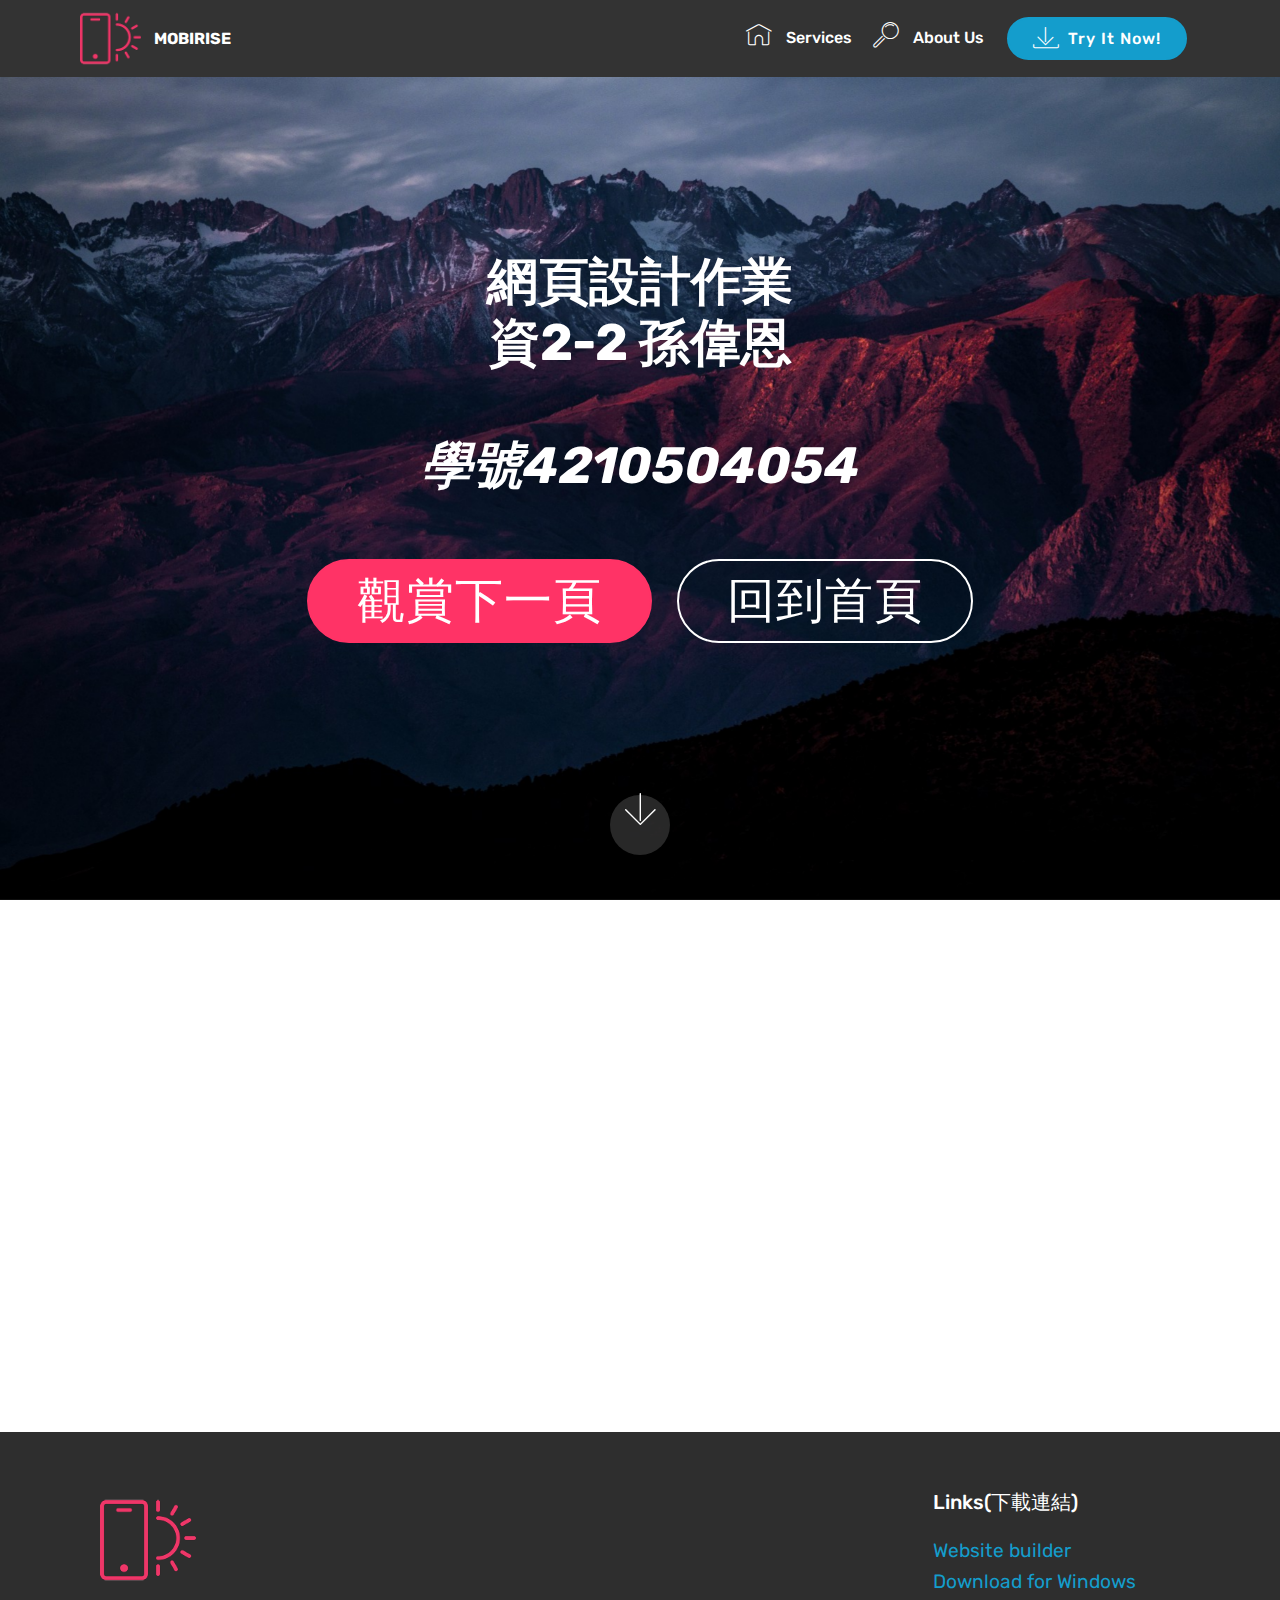
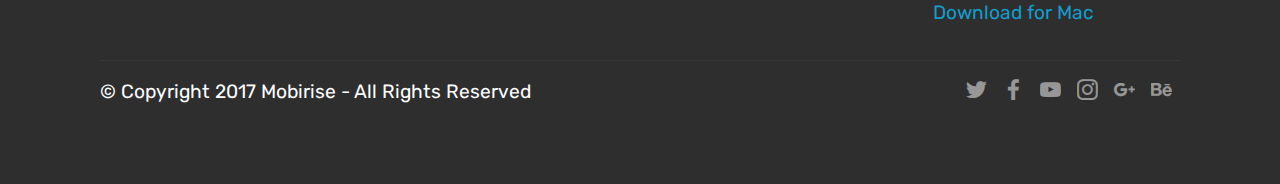
==== commit a94e2afe: "create github pages" ====
--- a/index.html
+++ b/index.html
@@ -23,7 +23,7 @@
   
 </head>
 <body>
-<section class="menu cid-qy1KsmOvwh" once="menu" id="menu1-e" data-rv-view="10">
+<section class="menu cid-qy1KsmOvwh" once="menu" id="menu1-e" data-rv-view="89">
 
     
 
@@ -73,7 +73,7 @@
     </nav>
 </section>
 
-<section class="engine"><a href="https://mobirise.co/p">bootstrap navbar</a></section><section class="cid-qy1KsnTY1E mbr-fullscreen mbr-parallax-background" id="header2-f" data-rv-view="12">
+<section class="engine"><a href="https://mobirise.co/e">web page creation software</a></section><section class="cid-qy1KsnTY1E mbr-fullscreen mbr-parallax-background" id="header2-f" data-rv-view="91">
 
     
 
@@ -82,7 +82,7 @@
     <div class="container align-center">
         <div class="row justify-content-md-center">
             <div class="mbr-white col-md-10">
-                <h1 class="mbr-section-title mbr-bold pb-3 mbr-fonts-style display-1">網頁設計作業<br>資2-2 孫偉恩<br><br></h1>
+                <h1 class="mbr-section-title mbr-bold pb-3 mbr-fonts-style display-1">網頁設計作業<br>資2-2 孫偉恩<br><br><em>學號4210504054</em></h1>
                 
                 <p class="mbr-text pb-3 mbr-fonts-style display-5"></p>
                 <div class="mbr-section-btn"><a class="btn btn-md btn-secondary display-2" href="page1.html#slider2-i">觀賞下一頁</a>
@@ -97,7 +97,7 @@
     </div>
 </section>
 
-<section class="cid-qy1RGTD971" id="video1-m" data-rv-view="15">
+<section class="cid-qy1RGTD971" id="video1-m" data-rv-view="94">
 
     
     
@@ -108,7 +108,7 @@
     </figure>
 </section>
 
-<section class="cid-qy1KsoAacs" id="footer1-g" data-rv-view="17">
+<section class="cid-qy1KsoAacs" id="footer1-g" data-rv-view="96">
 
     
 
--- a/assets/mobirise/css/mbr-additional.css
+++ b/assets/mobirise/css/mbr-additional.css
@@ -22,10 +22,10 @@
 }
 .display-1 {
   font-family: 'Rubik', sans-serif;
-  font-size: 4.25rem;
+  font-size: 3.2rem;
 }
 .display-1 > .mbr-iconfont {
-  font-size: 6.8rem;
+  font-size: 5.12rem;
 }
 .display-2 {
   font-family: 'Roboto Condensed', sans-serif;
@@ -50,10 +50,10 @@
 }
 .display-7 {
   font-family: 'Rubik', sans-serif;
-  font-size: 1rem;
+  font-size: 1.2rem;
 }
 .display-7 > .mbr-iconfont {
-  font-size: 1.6rem;
+  font-size: 1.92rem;
 }
 /* ---- Fluid typography for mobile devices ---- */
 /* 1.4 - font scale ratio ( bootstrap == 1.42857 ) */
@@ -62,9 +62,9 @@
 /* 0.65 - min scale variable, may vary */
 @media (max-width: 768px) {
   .display-1 {
-    font-size: 3.4rem;
-    font-size: calc( 2.1374999999999997rem + (4.25 - 2.1374999999999997) * ((100vw - 20rem) / (48 - 20)));
-    line-height: calc( 1.4 * (2.1374999999999997rem + (4.25 - 2.1374999999999997) * ((100vw - 20rem) / (48 - 20))));
+    font-size: 2.56rem;
+    font-size: calc( 1.77rem + (3.2 - 1.77) * ((100vw - 20rem) / (48 - 20)));
+    line-height: calc( 1.4 * (1.77rem + (3.2 - 1.77) * ((100vw - 20rem) / (48 - 20))));
   }
   .display-2 {
     font-size: 2.4rem;
@@ -623,13 +623,13 @@
   box-shadow: none;
   color: #565656;
   font-family: 'Rubik', sans-serif;
-  font-size: 1rem;
+  font-size: 1.2rem;
   line-height: 1.43;
   min-height: 3.5em;
   padding: 1.07em .5em;
 }
 .form-control > .mbr-iconfont {
-  font-size: 1.6rem;
+  font-size: 1.92rem;
 }
 .form-control,
 .form-control:focus {
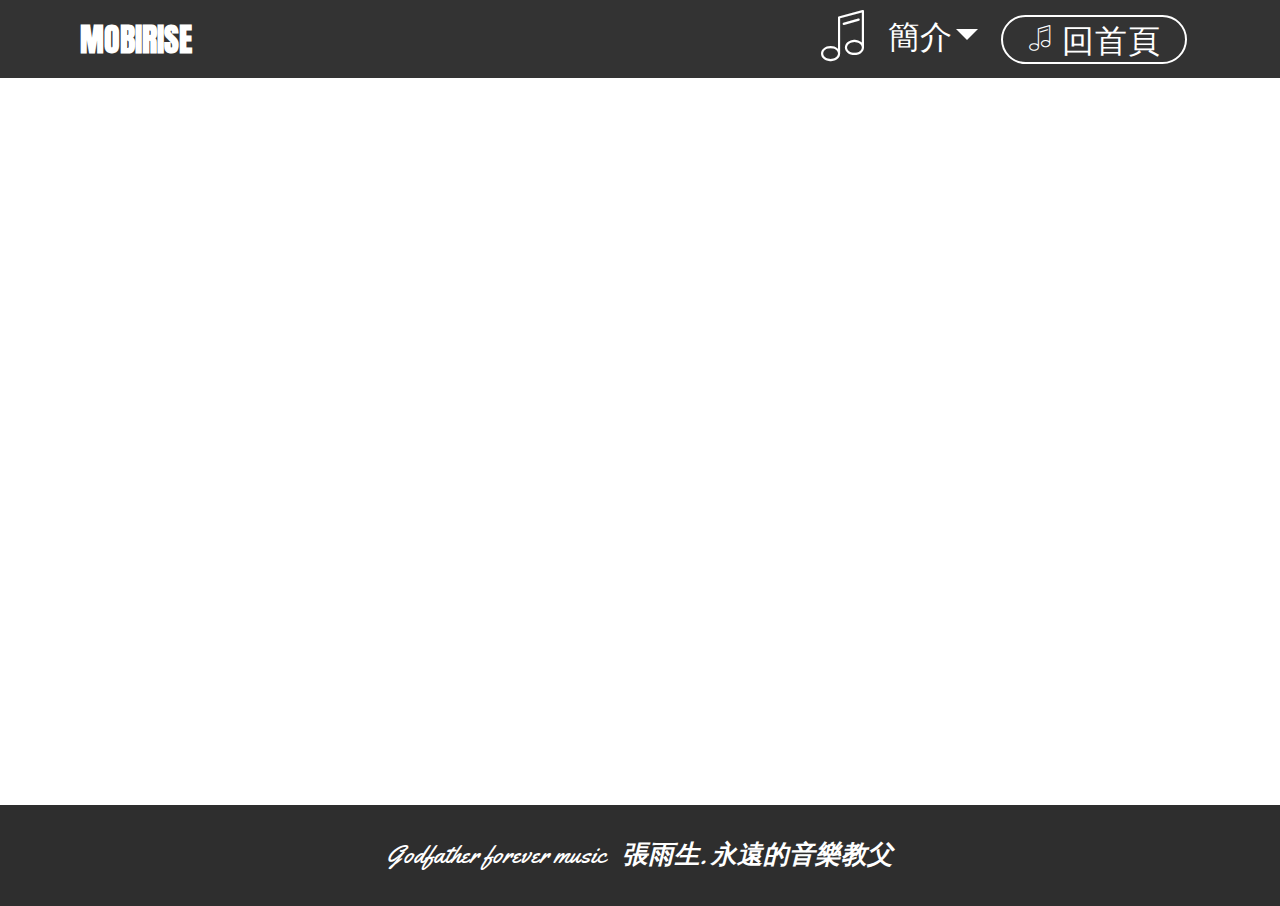
==== commit 9254cda5: "create github pages" ====
--- a/index.html
+++ b/index.html
@@ -14,7 +14,6 @@
   <link rel="stylesheet" href="assets/bootstrap/css/bootstrap.min.css">
   <link rel="stylesheet" href="assets/bootstrap/css/bootstrap-grid.min.css">
   <link rel="stylesheet" href="assets/bootstrap/css/bootstrap-reboot.min.css">
-  <link rel="stylesheet" href="assets/socicon/css/styles.css">
   <link rel="stylesheet" href="assets/dropdown/css/style.css">
   <link rel="stylesheet" href="assets/theme/css/style.css">
   <link rel="stylesheet" href="assets/mobirise/css/mbr-additional.css" type="text/css">
@@ -23,7 +22,7 @@
   
 </head>
 <body>
-<section class="menu cid-qy1KsmOvwh" once="menu" id="menu1-e" data-rv-view="89">
+<section class="menu cid-qy1KsmOvwh" once="menu" id="menu1-e" data-rv-view="694">
 
     
 
@@ -38,155 +37,40 @@
         </button>
         <div class="menu-logo">
             <div class="navbar-brand">
-                <span class="navbar-logo">
-                    <a href="https://mobirise.com">
-                         <img src="assets/images/logo2.png" alt="Mobirise" media-simple="true" style="height: 3.8rem;">
-                    </a>
-                </span>
+                
                 <span class="navbar-caption-wrap"><a class="navbar-caption text-white display-4" href="https://mobirise.com">
                         MOBIRISE
                     </a></span>
             </div>
         </div>
         <div class="collapse navbar-collapse" id="navbarSupportedContent">
-            <ul class="navbar-nav nav-dropdown" data-app-modern-menu="true">
-                <li class="nav-item">
-                    <a class="nav-link link text-white display-4" href="https://mobirise.com">
-                        <span class="mbri-home mbr-iconfont mbr-iconfont-btn"></span>
-                        Services
-                    </a>
-                </li>
-                <li class="nav-item">
-                    <a class="nav-link link text-white display-4" href="https://mobirise.com">
-                        <span class="mbri-search mbr-iconfont mbr-iconfont-btn"></span>
-                        About Us
-                    </a>
-                </li>
-            </ul>
-            <div class="navbar-buttons mbr-section-btn">
-                <a class="btn btn-sm btn-primary display-4" href="https://mobirise.com">
-                    <span class="mbri-save mbr-iconfont mbr-iconfont-btn "></span>
-                    Try It Now!
-                </a>
-            </div>
+            <ul class="navbar-nav nav-dropdown" data-app-modern-menu="true"><li class="nav-item dropdown"><a class="nav-link link text-info display-4" href="page1.html" aria-expanded="false">&nbsp;</a></li><li class="nav-item"><a class="nav-link link text-info display-4" href="page1.html" aria-expanded="false">&nbsp;</a></li><li class="nav-item"><a class="nav-link link text-info display-4" href="page1.html" aria-expanded="false">&nbsp;</a></li><li class="nav-item"><a class="nav-link link text-info display-4" href="page1.html" aria-expanded="false">&nbsp;</a></li><li class="nav-item"><a class="nav-link link text-info display-4" href="page1.html" aria-expanded="false"></a></li><li class="nav-item dropdown open"><a class="nav-link link text-info dropdown-toggle display-4" href="page1.html" aria-expanded="true" data-toggle="dropdown-submenu"><span class="mbri-music mbr-iconfont mbr-iconfont-btn"></span>簡介</a><div class="dropdown-menu"><a class="text-info dropdown-item display-4" href="page1.html" aria-expanded="false"><span class="mbri-music mbr-iconfont mbr-iconfont-btn"></span>音樂教父簡介</a><a class="text-info dropdown-item display-4" href="page2.html" aria-expanded="true"><span class="mbri-like mbr-iconfont mbr-iconfont-btn"></span>學生座號班級</a></div></li></ul>
+            <div class="navbar-buttons mbr-section-btn"><a class="btn btn-sm btn-info-outline display-4" href="index.html#footer6-u"><span class="mbri-music mbr-iconfont mbr-iconfont-btn"></span>回首頁</a></div>
         </div>
     </nav>
 </section>
 
-<section class="engine"><a href="https://mobirise.co/e">web page creation software</a></section><section class="cid-qy1KsnTY1E mbr-fullscreen mbr-parallax-background" id="header2-f" data-rv-view="91">
-
-    
-
-    
-
-    <div class="container align-center">
-        <div class="row justify-content-md-center">
-            <div class="mbr-white col-md-10">
-                <h1 class="mbr-section-title mbr-bold pb-3 mbr-fonts-style display-1">網頁設計作業<br>資2-2 孫偉恩<br><br><em>學號4210504054</em></h1>
-                
-                <p class="mbr-text pb-3 mbr-fonts-style display-5"></p>
-                <div class="mbr-section-btn"><a class="btn btn-md btn-secondary display-2" href="page1.html#slider2-i">觀賞下一頁</a>
-                    <a class="btn btn-md btn-white-outline display-2" href="https://mobirise.com">回到首頁</a></div>
-            </div>
-        </div>
-    </div>
-    <div class="mbr-arrow hidden-sm-down" aria-hidden="true">
-        <a href="#next">
-            <i class="mbri-down mbr-iconfont"></i>
-        </a>
-    </div>
-</section>
-
-<section class="cid-qy1RGTD971" id="video1-m" data-rv-view="94">
+<section class="engine"><a href="https://mobirise.co/p">bootstrap navbar</a></section><section class="cid-qy1RGTD971" id="video1-m" data-rv-view="696">
 
     
     
     <figure class="mbr-figure align-center container">
-        <div class="video-block" style="width: 66%;">
-            <div><iframe class="mbr-embedded-video" src="https://www.youtube.com/embed/7FwPp7DI3oA?rel=0&amp;amp;showinfo=0&amp;autoplay=1&amp;loop=0" width="1280" height="720" frameborder="0" allowfullscreen></iframe></div>
+        <div class="video-block" style="width: 75%;">
+            <div><iframe class="mbr-embedded-video" src="https://www.youtube.com/embed/QAmsnJQEb20?rel=0&amp;amp;showinfo=0&amp;autoplay=1&amp;loop=1&amp;playlist=QAmsnJQEb20" width="800" height="600" frameborder="0" allowfullscreen></iframe></div>
         </div>
     </figure>
 </section>
 
-<section class="cid-qy1KsoAacs" id="footer1-g" data-rv-view="96">
+<section once="" class="cid-qD0eIXxsv6" id="footer6-u" data-rv-view="698">
 
     
 
     
 
     <div class="container">
-        <div class="media-container-row content text-white">
-            <div class="col-12 col-md-3">
-                <div class="media-wrap">
-                    <a href="https://mobirise.com/">
-                        <img src="assets/images/logo2.png" alt="Mobirise" media-simple="true">
-                    </a>
-                </div>
-            </div>
-            <div class="col-12 col-md-3 mbr-fonts-style display-7">
-                <h5 class="pb-3"></h5>
-                <p class="mbr-text"></p>
-            </div>
-            <div class="col-12 col-md-3 mbr-fonts-style display-7">
-                <h5 class="pb-3"></h5>
-                <p class="mbr-text"></p>
-            </div>
-            <div class="col-12 col-md-3 mbr-fonts-style display-7">
-                <h5 class="pb-3">
-                    Links(下載連結)</h5>
-                <p class="mbr-text">
-                    <a class="text-primary" href="https://mobirise.com/">Website builder</a>
-                    <br><a class="text-primary" href="https://mobirise.com/mobirise-free-win.zip">Download for Windows</a>
-                    <br><a class="text-primary" href="https://mobirise.com/mobirise-free-mac.zip">Download for Mac</a>
-                </p>
-            </div>
-        </div>
-        <div class="footer-lower">
-            <div class="media-container-row">
-                <div class="col-sm-12">
-                    <hr>
-                </div>
-            </div>
-            <div class="media-container-row mbr-white">
-                <div class="col-sm-6 copyright">
-                    <p class="mbr-text mbr-fonts-style display-7">
-                        © Copyright 2017 Mobirise - All Rights Reserved
-                    </p>
-                </div>
-                <div class="col-md-6">
-                    <div class="social-list align-right">
-                        <div class="soc-item">
-                            <a href="https://twitter.com/mobirise" target="_blank">
-                                <span class="socicon-twitter socicon mbr-iconfont mbr-iconfont-social" media-simple="true"></span>
-                            </a>
-                        </div>
-                        <div class="soc-item">
-                            <a href="https://www.facebook.com/pages/Mobirise/1616226671953247" target="_blank">
-                                <span class="socicon-facebook socicon mbr-iconfont mbr-iconfont-social" media-simple="true"></span>
-                            </a>
-                        </div>
-                        <div class="soc-item">
-                            <a href="https://www.youtube.com/c/mobirise" target="_blank">
-                                <span class="socicon-youtube socicon mbr-iconfont mbr-iconfont-social" media-simple="true"></span>
-                            </a>
-                        </div>
-                        <div class="soc-item">
-                            <a href="https://instagram.com/mobirise" target="_blank">
-                                <span class="socicon-instagram socicon mbr-iconfont mbr-iconfont-social" media-simple="true"></span>
-                            </a>
-                        </div>
-                        <div class="soc-item">
-                            <a href="https://plus.google.com/u/0/+Mobirise" target="_blank">
-                                <span class="socicon-googleplus socicon mbr-iconfont mbr-iconfont-social" media-simple="true"></span>
-                            </a>
-                        </div>
-                        <div class="soc-item">
-                            <a href="https://www.behance.net/Mobirise" target="_blank">
-                                <span class="socicon-behance socicon mbr-iconfont mbr-iconfont-social" media-simple="true"></span>
-                            </a>
-                        </div>
-                    </div>
-                </div>
+        <div class="media-container-row align-center mbr-white">
+            <div class="col-12">
+                <p class="mbr-text mb-0 mbr-fonts-style display-7">Godfather forever music &nbsp; <strong><em>張雨生. 永遠的音樂教父</em></strong></p>
             </div>
         </div>
     </div>
@@ -197,10 +81,9 @@
   <script src="assets/popper/popper.min.js"></script>
   <script src="assets/tether/tether.min.js"></script>
   <script src="assets/bootstrap/js/bootstrap.min.js"></script>
+  <script src="assets/smooth-scroll/smooth-scroll.js"></script>
   <script src="assets/dropdown/js/script.min.js"></script>
   <script src="assets/touch-swipe/jquery.touch-swipe.min.js"></script>
-  <script src="assets/jarallax/jarallax.min.js"></script>
-  <script src="assets/smooth-scroll/smooth-scroll.js"></script>
   <script src="assets/theme/js/script.js"></script>
   
   
--- a/assets/mobirise/css/mbr-additional.css
+++ b/assets/mobirise/css/mbr-additional.css
@@ -1,5 +1,6 @@
-@import url(https://fonts.googleapis.com/css?family=Rubik:300,300i,400,400i,500,500i,700,700i,900,900i);
-@import url(https://fonts.googleapis.com/css?family=Roboto+Condensed:300,300i,400,400i,700,700i);
+@import url(https://fonts.googleapis.com/css?family=Open+Sans+Condensed:300,300i,700);
+@import url(https://fonts.googleapis.com/css?family=Yellowtail:400);
+@import url(https://fonts.googleapis.com/css?family=Anton:400);
 
 
 
@@ -21,39 +22,39 @@
   line-height: 1.6;
 }
 .display-1 {
-  font-family: 'Rubik', sans-serif;
+  font-family: 'Open Sans Condensed', sans-serif;
+  font-size: 6rem;
+}
+.display-1 > .mbr-iconfont {
+  font-size: 9.6rem;
+}
+.display-2 {
+  font-family: 'Yellowtail', handwriting;
+  font-size: 1rem;
+}
+.display-2 > .mbr-iconfont {
+  font-size: 1.6rem;
+}
+.display-4 {
+  font-family: 'Anton', sans-serif;
+  font-size: 2rem;
+}
+.display-4 > .mbr-iconfont {
   font-size: 3.2rem;
 }
-.display-1 > .mbr-iconfont {
-  font-size: 5.12rem;
-}
-.display-2 {
-  font-family: 'Roboto Condensed', sans-serif;
-  font-size: 3rem;
-}
-.display-2 > .mbr-iconfont {
-  font-size: 4.8rem;
-}
-.display-4 {
-  font-family: 'Rubik', sans-serif;
-  font-size: 1rem;
-}
-.display-4 > .mbr-iconfont {
+.display-5 {
+  font-family: 'Anton', sans-serif;
+  font-size: 2.5rem;
+}
+.display-5 > .mbr-iconfont {
+  font-size: 4rem;
+}
+.display-7 {
+  font-family: 'Yellowtail', handwriting;
   font-size: 1.6rem;
 }
-.display-5 {
-  font-family: 'Rubik', sans-serif;
-  font-size: 1.5rem;
-}
-.display-5 > .mbr-iconfont {
-  font-size: 2.4rem;
-}
-.display-7 {
-  font-family: 'Rubik', sans-serif;
-  font-size: 1.2rem;
-}
 .display-7 > .mbr-iconfont {
-  font-size: 1.92rem;
+  font-size: 2.56rem;
 }
 /* ---- Fluid typography for mobile devices ---- */
 /* 1.4 - font scale ratio ( bootstrap == 1.42857 ) */
@@ -62,24 +63,24 @@
 /* 0.65 - min scale variable, may vary */
 @media (max-width: 768px) {
   .display-1 {
-    font-size: 2.56rem;
-    font-size: calc( 1.77rem + (3.2 - 1.77) * ((100vw - 20rem) / (48 - 20)));
-    line-height: calc( 1.4 * (1.77rem + (3.2 - 1.77) * ((100vw - 20rem) / (48 - 20))));
+    font-size: 4.8rem;
+    font-size: calc( 2.75rem + (6 - 2.75) * ((100vw - 20rem) / (48 - 20)));
+    line-height: calc( 1.4 * (2.75rem + (6 - 2.75) * ((100vw - 20rem) / (48 - 20))));
   }
   .display-2 {
-    font-size: 2.4rem;
-    font-size: calc( 1.7rem + (3 - 1.7) * ((100vw - 20rem) / (48 - 20)));
-    line-height: calc( 1.4 * (1.7rem + (3 - 1.7) * ((100vw - 20rem) / (48 - 20))));
-  }
-  .display-4 {
     font-size: 0.8rem;
     font-size: calc( 1rem + (1 - 1) * ((100vw - 20rem) / (48 - 20)));
     line-height: calc( 1.4 * (1rem + (1 - 1) * ((100vw - 20rem) / (48 - 20))));
   }
+  .display-4 {
+    font-size: 1.6rem;
+    font-size: calc( 1.35rem + (2 - 1.35) * ((100vw - 20rem) / (48 - 20)));
+    line-height: calc( 1.4 * (1.35rem + (2 - 1.35) * ((100vw - 20rem) / (48 - 20))));
+  }
   .display-5 {
-    font-size: 1.2rem;
-    font-size: calc( 1.175rem + (1.5 - 1.175) * ((100vw - 20rem) / (48 - 20)));
-    line-height: calc( 1.4 * (1.175rem + (1.5 - 1.175) * ((100vw - 20rem) / (48 - 20))));
+    font-size: 2rem;
+    font-size: calc( 1.525rem + (2.5 - 1.525) * ((100vw - 20rem) / (48 - 20)));
+    line-height: calc( 1.4 * (1.525rem + (2.5 - 1.525) * ((100vw - 20rem) / (48 - 20))));
   }
 }
 /* Buttons */
@@ -166,8 +167,8 @@
 }
 .btn-secondary,
 .btn-secondary:active {
-  background-color: #ff3366;
-  border-color: #ff3366;
+  background-color: #232323;
+  border-color: #232323;
   color: #ffffff;
 }
 .btn-secondary:hover,
@@ -175,14 +176,14 @@
 .btn-secondary.focus,
 .btn-secondary.active {
   color: #ffffff;
-  background-color: #e50039;
-  border-color: #e50039;
+  background-color: #000000;
+  border-color: #000000;
 }
 .btn-secondary.disabled,
 .btn-secondary:disabled {
   color: #ffffff !important;
-  background-color: #e50039 !important;
-  border-color: #e50039 !important;
+  background-color: #000000 !important;
+  border-color: #000000 !important;
 }
 .btn-info,
 .btn-info:active {
@@ -330,22 +331,22 @@
 .btn-secondary-outline,
 .btn-secondary-outline:active {
   background: none;
-  border-color: #cc0033;
-  color: #cc0033;
+  border-color: #000000;
+  color: #000000;
 }
 .btn-secondary-outline:hover,
 .btn-secondary-outline:focus,
 .btn-secondary-outline.focus,
 .btn-secondary-outline.active {
   color: #ffffff;
-  background-color: #ff3366;
-  border-color: #ff3366;
+  background-color: #232323;
+  border-color: #232323;
 }
 .btn-secondary-outline.disabled,
 .btn-secondary-outline:disabled {
   color: #ffffff !important;
-  background-color: #ff3366 !important;
-  border-color: #ff3366 !important;
+  background-color: #232323 !important;
+  border-color: #232323 !important;
 }
 .btn-info-outline,
 .btn-info-outline:active {
@@ -465,7 +466,7 @@
   color: #149dcc !important;
 }
 .text-secondary {
-  color: #ff3366 !important;
+  color: #232323 !important;
 }
 .text-success {
   color: #f7ed4a !important;
@@ -491,7 +492,7 @@
 }
 a.text-secondary:hover,
 a.text-secondary:focus {
-  color: #cc0033 !important;
+  color: #000000 !important;
 }
 a.text-success:hover,
 a.text-success:focus {
@@ -622,14 +623,14 @@
   background-color: #f5f5f5;
   box-shadow: none;
   color: #565656;
-  font-family: 'Rubik', sans-serif;
-  font-size: 1.2rem;
+  font-family: 'Yellowtail', handwriting;
+  font-size: 1.6rem;
   line-height: 1.43;
   min-height: 3.5em;
   padding: 1.07em .5em;
 }
 .form-control > .mbr-iconfont {
-  font-size: 1.92rem;
+  font-size: 2.56rem;
 }
 .form-control,
 .form-control:focus {
@@ -1706,15 +1707,8 @@
     flex-shrink: 0;
   }
 }
-.cid-qy1KsnTY1E {
-  background-image: url("../../../assets/images/jumbotron.jpg");
-}
-.cid-qy1KsnTY1E H1 {
-  text-align: center;
-  color: #ffffff;
-}
 .cid-qy1RGTD971 {
-  padding-top: 60px;
+  padding-top: 120px;
   padding-bottom: 60px;
   background: #ffffff;
 }
@@ -1726,72 +1720,13 @@
     width: 100% !important;
   }
 }
-.cid-qy1KsoAacs {
-  padding-top: 60px;
-  padding-bottom: 60px;
+.cid-qD0eIXxsv6 {
+  padding-top: 30px;
+  padding-bottom: 30px;
   background-color: #2e2e2e;
 }
-@media (max-width: 767px) {
-  .cid-qy1KsoAacs .content {
-    text-align: center;
-  }
-  .cid-qy1KsoAacs .content > div:not(:last-child) {
-    margin-bottom: 2rem;
-  }
-}
-@media (max-width: 767px) {
-  .cid-qy1KsoAacs .media-wrap {
-    margin-bottom: 1rem;
-  }
-}
-.cid-qy1KsoAacs .media-wrap .mbr-iconfont-logo {
-  font-size: 7.5rem;
-  color: #f36;
-}
-.cid-qy1KsoAacs .media-wrap img {
-  height: 6rem;
-}
-@media (max-width: 767px) {
-  .cid-qy1KsoAacs .footer-lower .copyright {
-    margin-bottom: 1rem;
-    text-align: center;
-  }
-}
-.cid-qy1KsoAacs .footer-lower hr {
-  margin: 1rem 0;
-  border-color: #fff;
-  opacity: .05;
-}
-.cid-qy1KsoAacs .footer-lower .social-list {
-  padding-left: 0;
-  margin-bottom: 0;
-  list-style: none;
-  display: flex;
-  flex-wrap: wrap;
-  justify-content: flex-end;
-  -webkit-justify-content: flex-end;
-}
-.cid-qy1KsoAacs .footer-lower .social-list .mbr-iconfont-social {
-  font-size: 1.3rem;
-  color: #fff;
-}
-.cid-qy1KsoAacs .footer-lower .social-list .soc-item {
-  margin: 0 .5rem;
-}
-.cid-qy1KsoAacs .footer-lower .social-list a {
-  margin: 0;
-  opacity: .5;
-  -webkit-transition: .2s linear;
-  transition: .2s linear;
-}
-.cid-qy1KsoAacs .footer-lower .social-list a:hover {
-  opacity: 1;
-}
-@media (max-width: 767px) {
-  .cid-qy1KsoAacs .footer-lower .social-list {
-    justify-content: center;
-    -webkit-justify-content: center;
-  }
+.cid-qD0eIXxsv6 .media-container-row .mbr-text {
+  text-align: center;
 }
 .cid-qy1KsmOvwh .navbar {
   padding: .5rem 0;
@@ -2161,278 +2096,468 @@
     flex-shrink: 0;
   }
 }
-.cid-qy1OB8WUk6 {
-  padding-top: 45px;
-  padding-bottom: 45px;
+.cid-qD0hAQVAf5 {
+  padding-top: 60px;
+  padding-bottom: 135px;
+  background-color: #f9f9f9;
+}
+.cid-qD0hAQVAf5 p {
+  color: #767676;
+}
+.cid-qD0hAQVAf5 .mbr-section-subtitle {
+  color: #767676;
+}
+.cid-qD0hAQVAf5 .accordion-content {
+  flex-basis: 100%;
+  -webkit-flex-basis: 100%;
+}
+.cid-qD0hAQVAf5 .panel-group {
+  width: 100%;
+}
+.cid-qD0hAQVAf5 .card {
+  border-radius: 0px;
+  margin-bottom: -1px;
+}
+.cid-qD0hAQVAf5 .card .card-header {
+  border-radius: 0px;
+  border: 0px;
+  padding: 0;
+}
+.cid-qD0hAQVAf5 .card .card-header a.panel-title {
+  margin-bottom: 0;
+  font-style: normal;
+  font-weight: 500;
+  display: block;
+  text-decoration: none !important;
+  margin-top: -1px;
+  line-height: normal;
+}
+.cid-qD0hAQVAf5 .card .card-header a.panel-title:focus {
+  text-decoration: none !important;
+}
+.cid-qD0hAQVAf5 .card .card-header a.panel-title h4 {
+  padding: 1.3rem 2rem;
+  border: 1px solid #dfdfdf;
+  margin-bottom: 0;
+}
+.cid-qD0hAQVAf5 .card .card-header a.panel-title h4 .sign {
+  padding-right: 1rem;
+}
+.cid-qD0hAQVAf5 .mbr-figure {
+  -webkit-align-self: flex-start;
+  align-self: flex-start;
+  padding-left: 4rem;
+  padding-left: 0;
+  padding-right: 4rem;
+}
+.cid-qD0hAQVAf5 .media-container-row {
+  -webkit-flex-direction: row-reverse;
+  flex-direction: row-reverse;
+}
+@media (max-width: 991px) {
+  .cid-qD0hAQVAf5 .media-container-row {
+    -webkit-flex-direction: column-reverse;
+    flex-direction: column-reverse;
+  }
+  .cid-qD0hAQVAf5 .mbr-figure {
+    padding-right: 0;
+    padding-left: 0;
+    padding-top: 2rem;
+    padding-top: 0;
+    padding-bottom: 2rem;
+  }
+}
+.cid-qD0hAQVAf5 H4 {
+  text-align: left;
+}
+.cid-qD0hAQVAf5 .panel-text {
+  color: #232323;
+}
+.cid-qy1KsmOvwh .navbar {
+  padding: .5rem 0;
+  background: #333333;
+  transition: none;
+  min-height: 77px;
+}
+.cid-qy1KsmOvwh .navbar-dropdown.bg-color.transparent.opened {
+  background: #333333;
+}
+.cid-qy1KsmOvwh a {
+  font-style: normal;
+}
+.cid-qy1KsmOvwh .nav-item span {
+  padding-right: 0.4em;
+  line-height: 0.5em;
+  vertical-align: text-bottom;
+  position: relative;
+  top: -0.2em;
+  text-decoration: none;
+}
+.cid-qy1KsmOvwh .nav-item a {
+  padding: 0.7rem 0 !important;
+  margin: 0rem .65rem !important;
+}
+.cid-qy1KsmOvwh .btn {
+  padding: 0.4rem 1.5rem;
+  display: inline-flex;
+  align-items: center;
+}
+.cid-qy1KsmOvwh .btn .mbr-iconfont {
+  font-size: 1.6rem;
+}
+.cid-qy1KsmOvwh .menu-logo {
+  margin-right: auto;
+}
+.cid-qy1KsmOvwh .menu-logo .navbar-brand {
+  display: flex;
+  margin-left: 5rem;
+  padding: 0;
+  transition: padding .2s;
+  min-height: 3.8rem;
+  align-items: center;
+}
+.cid-qy1KsmOvwh .menu-logo .navbar-brand .navbar-caption-wrap {
+  display: -webkit-flex;
+  -webkit-align-items: center;
+  align-items: center;
+  word-break: break-word;
+  min-width: 7rem;
+  margin: .3rem 0;
+}
+.cid-qy1KsmOvwh .menu-logo .navbar-brand .navbar-caption-wrap .navbar-caption {
+  line-height: 1.2rem !important;
+  padding-right: 2rem;
+}
+.cid-qy1KsmOvwh .menu-logo .navbar-brand .navbar-logo {
+  font-size: 4rem;
+  transition: font-size 0.25s;
+}
+.cid-qy1KsmOvwh .menu-logo .navbar-brand .navbar-logo img {
+  display: flex;
+}
+.cid-qy1KsmOvwh .menu-logo .navbar-brand .navbar-logo .mbr-iconfont {
+  transition: font-size 0.25s;
+}
+.cid-qy1KsmOvwh .navbar-toggleable-sm .navbar-collapse {
+  justify-content: flex-end;
+  -webkit-justify-content: flex-end;
+  padding-right: 5rem;
+  width: auto;
+}
+.cid-qy1KsmOvwh .navbar-toggleable-sm .navbar-collapse .navbar-nav {
+  flex-wrap: wrap;
+  -webkit-flex-wrap: wrap;
+  padding-left: 0;
+}
+.cid-qy1KsmOvwh .navbar-toggleable-sm .navbar-collapse .navbar-nav .nav-item {
+  -webkit-align-self: center;
+  align-self: center;
+}
+.cid-qy1KsmOvwh .navbar-toggleable-sm .navbar-collapse .navbar-buttons {
+  padding-left: 0;
+  padding-bottom: 0;
+}
+.cid-qy1KsmOvwh .dropdown .dropdown-menu {
+  background: #333333;
+  display: none;
+  position: absolute;
+  min-width: 5rem;
+  padding-top: 1.4rem;
+  padding-bottom: 1.4rem;
+  text-align: left;
+}
+.cid-qy1KsmOvwh .dropdown .dropdown-menu .dropdown-item {
+  width: auto;
+  padding: 0.235em 1.5385em 0.235em 1.5385em !important;
+}
+.cid-qy1KsmOvwh .dropdown .dropdown-menu .dropdown-item::after {
+  right: 0.5rem;
+}
+.cid-qy1KsmOvwh .dropdown .dropdown-menu .dropdown-submenu {
+  margin: 0;
+}
+.cid-qy1KsmOvwh .dropdown.open > .dropdown-menu {
+  display: block;
+}
+.cid-qy1KsmOvwh .navbar-toggleable-sm.opened:after {
+  position: absolute;
+  width: 100vw;
+  height: 100vh;
+  content: '';
+  background-color: rgba(0, 0, 0, 0.1);
+  left: 0;
+  bottom: 0;
+  transform: translateY(100%);
+  -webkit-transform: translateY(100%);
+  z-index: 1000;
+}
+.cid-qy1KsmOvwh .navbar.navbar-short {
+  min-height: 60px;
+  transition: all .2s;
+}
+.cid-qy1KsmOvwh .navbar.navbar-short .navbar-toggler-right {
+  top: 20px;
+}
+.cid-qy1KsmOvwh .navbar.navbar-short .navbar-logo a {
+  font-size: 2.5rem !important;
+  line-height: 2.5rem;
+  transition: font-size 0.25s;
+}
+.cid-qy1KsmOvwh .navbar.navbar-short .navbar-logo a .mbr-iconfont {
+  font-size: 2.5rem !important;
+}
+.cid-qy1KsmOvwh .navbar.navbar-short .navbar-logo a img {
+  height: 3rem !important;
+}
+.cid-qy1KsmOvwh .navbar.navbar-short .navbar-brand {
+  min-height: 3rem;
+}
+.cid-qy1KsmOvwh button.navbar-toggler {
+  width: 31px;
+  height: 18px;
+  cursor: pointer;
+  transition: all .2s;
+  top: 1.5rem;
+  right: 1rem;
+}
+.cid-qy1KsmOvwh button.navbar-toggler:focus {
+  outline: none;
+}
+.cid-qy1KsmOvwh button.navbar-toggler .hamburger span {
+  position: absolute;
+  right: 0;
+  width: 30px;
+  height: 2px;
+  border-right: 5px;
   background-color: #ffffff;
 }
-.cid-qy1OB8WUk6 .content-slider {
+.cid-qy1KsmOvwh button.navbar-toggler .hamburger span:nth-child(1) {
+  top: 0;
+  transition: all .2s;
+}
+.cid-qy1KsmOvwh button.navbar-toggler .hamburger span:nth-child(2) {
+  top: 8px;
+  transition: all .15s;
+}
+.cid-qy1KsmOvwh button.navbar-toggler .hamburger span:nth-child(3) {
+  top: 8px;
+  transition: all .15s;
+}
+.cid-qy1KsmOvwh button.navbar-toggler .hamburger span:nth-child(4) {
+  top: 16px;
+  transition: all .2s;
+}
+.cid-qy1KsmOvwh nav.opened .hamburger span:nth-child(1) {
+  top: 8px;
+  width: 0;
+  opacity: 0;
+  right: 50%;
+  transition: all .2s;
+}
+.cid-qy1KsmOvwh nav.opened .hamburger span:nth-child(2) {
+  -webkit-transform: rotate(45deg);
+  transform: rotate(45deg);
+  transition: all .25s;
+}
+.cid-qy1KsmOvwh nav.opened .hamburger span:nth-child(3) {
+  -webkit-transform: rotate(-45deg);
+  transform: rotate(-45deg);
+  transition: all .25s;
+}
+.cid-qy1KsmOvwh nav.opened .hamburger span:nth-child(4) {
+  top: 8px;
+  width: 0;
+  opacity: 0;
+  right: 50%;
+  transition: all .2s;
+}
+.cid-qy1KsmOvwh .collapsed.navbar-expand {
+  flex-direction: column;
+}
+.cid-qy1KsmOvwh .collapsed .btn {
   display: flex;
-  justify-content: center;
-}
-.cid-qy1OB8WUk6 .modal-body .close {
-  background: #1b1b1b;
-}
-.cid-qy1OB8WUk6 .modal-body .close span {
-  font-style: normal;
-}
-.cid-qy1OB8WUk6 .carousel-inner > .active,
-.cid-qy1OB8WUk6 .carousel-inner > .next,
-.cid-qy1OB8WUk6 .carousel-inner > .prev {
-  display: flex;
-}
-.cid-qy1OB8WUk6 .carousel-control .icon-next,
-.cid-qy1OB8WUk6 .carousel-control .icon-prev {
-  margin-top: -18px;
-  font-size: 40px;
-  line-height: 27px;
-}
-.cid-qy1OB8WUk6 .carousel-control:hover {
-  background: #1b1b1b;
-  color: #fff;
+}
+.cid-qy1KsmOvwh .collapsed .navbar-collapse {
+  display: none !important;
+  padding-right: 0 !important;
+}
+.cid-qy1KsmOvwh .collapsed .navbar-collapse.collapsing,
+.cid-qy1KsmOvwh .collapsed .navbar-collapse.show {
+  display: block !important;
+}
+.cid-qy1KsmOvwh .collapsed .navbar-collapse.collapsing .navbar-nav,
+.cid-qy1KsmOvwh .collapsed .navbar-collapse.show .navbar-nav {
+  display: block;
+  text-align: center;
+}
+.cid-qy1KsmOvwh .collapsed .navbar-collapse.collapsing .navbar-nav .nav-item,
+.cid-qy1KsmOvwh .collapsed .navbar-collapse.show .navbar-nav .nav-item {
+  clear: both;
+}
+.cid-qy1KsmOvwh .collapsed .navbar-collapse.collapsing .navbar-buttons,
+.cid-qy1KsmOvwh .collapsed .navbar-collapse.show .navbar-buttons {
+  text-align: center;
+}
+.cid-qy1KsmOvwh .collapsed .navbar-collapse.collapsing .navbar-buttons:last-child,
+.cid-qy1KsmOvwh .collapsed .navbar-collapse.show .navbar-buttons:last-child {
+  margin-bottom: 1rem;
+}
+.cid-qy1KsmOvwh .collapsed button.navbar-toggler {
+  display: block;
+}
+.cid-qy1KsmOvwh .collapsed .navbar-brand {
+  margin-left: 1rem !important;
+}
+.cid-qy1KsmOvwh .collapsed .navbar-toggleable-sm {
+  flex-direction: column;
+  -webkit-flex-direction: column;
+}
+.cid-qy1KsmOvwh .collapsed .dropdown .dropdown-menu {
+  width: 100%;
+  text-align: center;
+  position: relative;
+  opacity: 0;
+  display: block;
+  height: 0;
+  visibility: hidden;
+  padding: 0;
+  transition-duration: .5s;
+  transition-property: opacity,padding,height;
+}
+.cid-qy1KsmOvwh .collapsed .dropdown.open > .dropdown-menu {
+  position: relative;
   opacity: 1;
-}
-@media (max-width: 767px) {
-  .cid-qy1OB8WUk6 .container .carousel-control {
-    margin-bottom: 0;
-  }
-  .cid-qy1OB8WUk6 .content-slider-wrap {
-    width: 100%!important;
-  }
-}
-.cid-qy1OB8WUk6 .boxed-slider {
-  position: relative;
-  padding: 93px 0;
-}
-.cid-qy1OB8WUk6 .boxed-slider > div {
-  position: relative;
-}
-.cid-qy1OB8WUk6 .container img {
+  height: auto;
+  padding: 1.4rem 0;
+  visibility: visible;
+}
+.cid-qy1KsmOvwh .collapsed .dropdown .dropdown-submenu {
+  left: 0;
+  text-align: center;
   width: 100%;
 }
-.cid-qy1OB8WUk6 .container img + .row {
-  position: absolute;
+.cid-qy1KsmOvwh .collapsed .dropdown .dropdown-toggle[data-toggle="dropdown-submenu"]::after {
+  margin-top: 0;
+  position: inherit;
+  right: 0;
   top: 50%;
-  left: 0;
-  right: 0;
-  -webkit-transform: translateY(-50%);
-  -moz-transform: translateY(-50%);
-  transform: translateY(-50%);
-  z-index: 2;
-}
-.cid-qy1OB8WUk6 .mbr-section {
-  padding: 0;
-  background-attachment: scroll;
-}
-.cid-qy1OB8WUk6 .mbr-table-cell {
-  padding: 0;
-}
-.cid-qy1OB8WUk6 .container .carousel-indicators {
-  margin-bottom: 3px;
-}
-.cid-qy1OB8WUk6 .carousel-caption {
-  top: 50%;
-  right: 0;
-  bottom: auto;
-  left: 0;
-  display: flex;
-  align-items: center;
-  -webkit-transform: translateY(-50%);
-  transform: translateY(-50%);
-}
-.cid-qy1OB8WUk6 .mbr-overlay {
-  z-index: 1;
-}
-.cid-qy1OB8WUk6 .container-slide.container {
-  width: 100%;
-  min-height: 100vh;
-  padding: 0;
-}
-.cid-qy1OB8WUk6 .carousel-item {
-  background-position: 50% 50%;
-  background-repeat: no-repeat;
-  background-size: cover;
-  -o-transition: -o-transform 0.6s ease-in-out;
-  -webkit-transition: -webkit-transform 0.6s ease-in-out;
-  transition: transform 0.6s ease-in-out, -webkit-transform 0.6s ease-in-out, -o-transform 0.6s ease-in-out;
-  -webkit-backface-visibility: hidden;
-  backface-visibility: hidden;
-  -webkit-perspective: 1000px;
-  perspective: 1000px;
-}
-@media (max-width: 576px) {
-  .cid-qy1OB8WUk6 .carousel-item .container {
+  display: inline-block;
+  width: 0;
+  height: 0;
+  margin-left: .3em;
+  vertical-align: middle;
+  content: "";
+  border-top: .30em solid;
+  border-right: .30em solid transparent;
+  border-left: .30em solid transparent;
+}
+@media (max-width: 991px) {
+  .cid-qy1KsmOvwh .navbar-expand {
+    flex-direction: column;
+  }
+  .cid-qy1KsmOvwh img {
+    height: 3.8rem !important;
+  }
+  .cid-qy1KsmOvwh .btn {
+    display: flex;
+  }
+  .cid-qy1KsmOvwh button.navbar-toggler {
+    display: block;
+  }
+  .cid-qy1KsmOvwh .navbar-brand {
+    margin-left: 1rem !important;
+  }
+  .cid-qy1KsmOvwh .navbar-toggleable-sm {
+    flex-direction: column;
+    -webkit-flex-direction: column;
+  }
+  .cid-qy1KsmOvwh .navbar-collapse {
+    display: none !important;
+    padding-right: 0 !important;
+  }
+  .cid-qy1KsmOvwh .navbar-collapse.collapsing,
+  .cid-qy1KsmOvwh .navbar-collapse.show {
+    display: block !important;
+  }
+  .cid-qy1KsmOvwh .navbar-collapse.collapsing .navbar-nav,
+  .cid-qy1KsmOvwh .navbar-collapse.show .navbar-nav {
+    display: block;
+    text-align: center;
+  }
+  .cid-qy1KsmOvwh .navbar-collapse.collapsing .navbar-nav .nav-item,
+  .cid-qy1KsmOvwh .navbar-collapse.show .navbar-nav .nav-item {
+    clear: both;
+  }
+  .cid-qy1KsmOvwh .navbar-collapse.collapsing .navbar-buttons,
+  .cid-qy1KsmOvwh .navbar-collapse.show .navbar-buttons {
+    text-align: center;
+  }
+  .cid-qy1KsmOvwh .navbar-collapse.collapsing .navbar-buttons:last-child,
+  .cid-qy1KsmOvwh .navbar-collapse.show .navbar-buttons:last-child {
+    margin-bottom: 1rem;
+  }
+  .cid-qy1KsmOvwh .dropdown .dropdown-menu {
     width: 100%;
-  }
-}
-.cid-qy1OB8WUk6 .carousel-item-next.carousel-item-left,
-.cid-qy1OB8WUk6 .carousel-item-prev.carousel-item-right {
-  -webkit-transform: translate3d(0, 0, 0);
-  transform: translate3d(0, 0, 0);
-}
-.cid-qy1OB8WUk6 .active.carousel-item-right,
-.cid-qy1OB8WUk6 .carousel-item-next {
-  -webkit-transform: translate3d(100%, 0, 0);
-  transform: translate3d(100%, 0, 0);
-}
-.cid-qy1OB8WUk6 .active.carousel-item-left,
-.cid-qy1OB8WUk6 .carousel-item-prev {
-  -webkit-transform: translate3d(-100%, 0, 0);
-  transform: translate3d(-100%, 0, 0);
-}
-.cid-qy1OB8WUk6 .mbr-slider .carousel-control {
-  top: 50%;
-  width: 50px;
-  height: 50px;
-  margin-top: -1.5rem;
-  font-size: 35px;
-  background-color: rgba(0, 0, 0, 0.5);
-  border: 2px solid #fff;
-  border-radius: 50%;
-  transition: all .3s;
-}
-.cid-qy1OB8WUk6 .mbr-slider .carousel-control.carousel-control-prev {
-  left: 0;
-  margin-left: 2.5rem;
-}
-.cid-qy1OB8WUk6 .mbr-slider .carousel-control.carousel-control-next {
-  right: 0;
-  margin-right: 2.5rem;
-}
-.cid-qy1OB8WUk6 .mbr-slider .carousel-control .mbr-iconfont {
-  font-size: 1.5rem;
-}
-@media (max-width: 767px) {
-  .cid-qy1OB8WUk6 .mbr-slider .carousel-control {
-    top: auto;
-    bottom: 1rem;
-  }
-}
-.cid-qy1OB8WUk6 .mbr-slider .carousel-indicators {
-  position: absolute;
-  bottom: 0;
-  margin-bottom: 1.5rem !important;
-}
-.cid-qy1OB8WUk6 .mbr-slider .carousel-indicators li {
-  max-width: 15px;
-  height: 15px;
-  max-height: 15px;
-  margin: 3px;
-  background-color: rgba(0, 0, 0, 0.5);
-  border: 2px solid #fff;
-  border-radius: 50%;
-  opacity: .5;
-  transition: all .3s;
-}
-.cid-qy1OB8WUk6 .mbr-slider .carousel-indicators li.active,
-.cid-qy1OB8WUk6 .mbr-slider .carousel-indicators li:hover {
-  opacity: .9;
-}
-.cid-qy1OB8WUk6 .mbr-slider .carousel-indicators li::after,
-.cid-qy1OB8WUk6 .mbr-slider .carousel-indicators li::before {
-  content: none;
-}
-.cid-qy1OB8WUk6 .mbr-slider .carousel-indicators.ie-fix {
-  left: 50%;
-  display: block;
-  width: 60%;
-  margin-left: -30%;
+    text-align: center;
+    position: relative;
+    opacity: 0;
+    display: block;
+    height: 0;
+    visibility: hidden;
+    padding: 0;
+    transition-duration: .5s;
+    transition-property: opacity,padding,height;
+  }
+  .cid-qy1KsmOvwh .dropdown.open > .dropdown-menu {
+    position: relative;
+    opacity: 1;
+    height: auto;
+    padding: 1.4rem 0;
+    visibility: visible;
+  }
+  .cid-qy1KsmOvwh .dropdown .dropdown-submenu {
+    left: 0;
+    text-align: center;
+    width: 100%;
+  }
+  .cid-qy1KsmOvwh .dropdown .dropdown-toggle[data-toggle="dropdown-submenu"]::after {
+    margin-top: 0;
+    position: inherit;
+    right: 0;
+    top: 50%;
+    display: inline-block;
+    width: 0;
+    height: 0;
+    margin-left: .3em;
+    vertical-align: middle;
+    content: "";
+    border-top: .30em solid;
+    border-right: .30em solid transparent;
+    border-left: .30em solid transparent;
+  }
+}
+@media (min-width: 767px) {
+  .cid-qy1KsmOvwh .menu-logo {
+    flex-shrink: 0;
+  }
+}
+.cid-qD0tM7fnuT {
+  padding-top: 30px;
+  padding-bottom: 30px;
+  background-color: #2e2e2e;
+}
+.cid-qD0tTAJ9W1 {
+  background-image: url("../../../assets/images/cimg6510-2000x1500.jpg");
+}
+.cid-qD0tTAJ9W1 .mbr-figure {
+  margin: 0 auto;
+}
+.cid-qD0tTAJ9W1 B {
+  color: #fffbeb;
+}
+.cid-qD0tTAJ9W1 H3 {
   text-align: center;
 }
-@media (max-width: 576px) {
-  .cid-qy1OB8WUk6 .mbr-slider .carousel-indicators {
-    display: none !important;
-  }
-}
-.cid-qy1OB8WUk6 .mbr-slider > .container img {
-  width: 100%;
-}
-.cid-qy1OB8WUk6 .mbr-slider > .container img + .row {
-  position: absolute;
-  top: 50%;
-  right: 0;
-  left: 0;
-  z-index: 2;
-  -moz-transform: translateY(-50%);
-  -webkit-transform: translateY(-50%);
-  transform: translateY(-50%);
-}
-.cid-qy1OB8WUk6 .mbr-slider > .container .carousel-indicators {
-  margin-bottom: 3px;
-}
-@media (max-width: 576px) {
-  .cid-qy1OB8WUk6 .mbr-slider > .container .carousel-control {
-    margin-bottom: 0;
-  }
-}
-.cid-qy1OB8WUk6 .mbr-slider .mbr-section {
-  padding: 0;
-  background-attachment: scroll;
-}
-.cid-qy1OB8WUk6 .mbr-slider .mbr-table-cell {
-  padding: 0;
-}
-.cid-qy1OB8WUk6 .carousel-item .container.container-slide {
-  position: initial;
-  width: auto;
-  min-height: 0;
-}
-.cid-qy1OB8WUk6 .full-screen .slider-fullscreen-image {
-  min-height: 100vh;
-  background-repeat: no-repeat;
-  background-position: 50% 50%;
-  background-size: cover;
-}
-.cid-qy1OB8WUk6 .full-screen .slider-fullscreen-image.active {
-  display: -o-flex;
-}
-.cid-qy1OB8WUk6 .full-screen .container {
-  width: auto;
-  padding-right: 0;
-  padding-left: 0;
-}
-.cid-qy1OB8WUk6 .full-screen .carousel-item .container.container-slide {
-  width: 100%;
-  min-height: 100vh;
-  padding: 0;
-}
-.cid-qy1OB8WUk6 .full-screen .carousel-item .container.container-slide img {
-  display: none;
-}
-.cid-qy1OB8WUk6 .mbr-background-video-preview {
-  position: absolute;
-  top: 0;
-  right: 0;
-  bottom: 0;
-  left: 0;
-}
-.cid-qy1OB8WUk6 .mbr-overlay ~ .container-slide {
-  z-index: auto;
-}
-.cid-qy1OB8WUk6 .mbr-slider.slide .container {
-  overflow: hidden;
-  padding: 0;
-}
-.cid-qy1OB8WUk6 .carousel-inner {
-  height: 100%;
-}
-.cid-qy1OB8WUk6 .slider-fullscreen-image {
-  height: 100%;
-  background: transparent !important;
-}
-.cid-qy1OB8WUk6 .image_wrapper {
-  height: 400px;
-  width: 100%;
-  position: relative;
-  display: inline-block;
-}
-.cid-qy1OB8WUk6 .image_wrapper img {
-  width: auto !important;
-  height: 100%;
-}
-.cid-qy1OB8WUk6 .carousel-item .container-slide {
+.cid-qD0tTAJ9W1 H1 {
   text-align: center;
 }
-.cid-qy1OB8WUk6 .content-slider-wrap {
-  width: 60%;
-}
